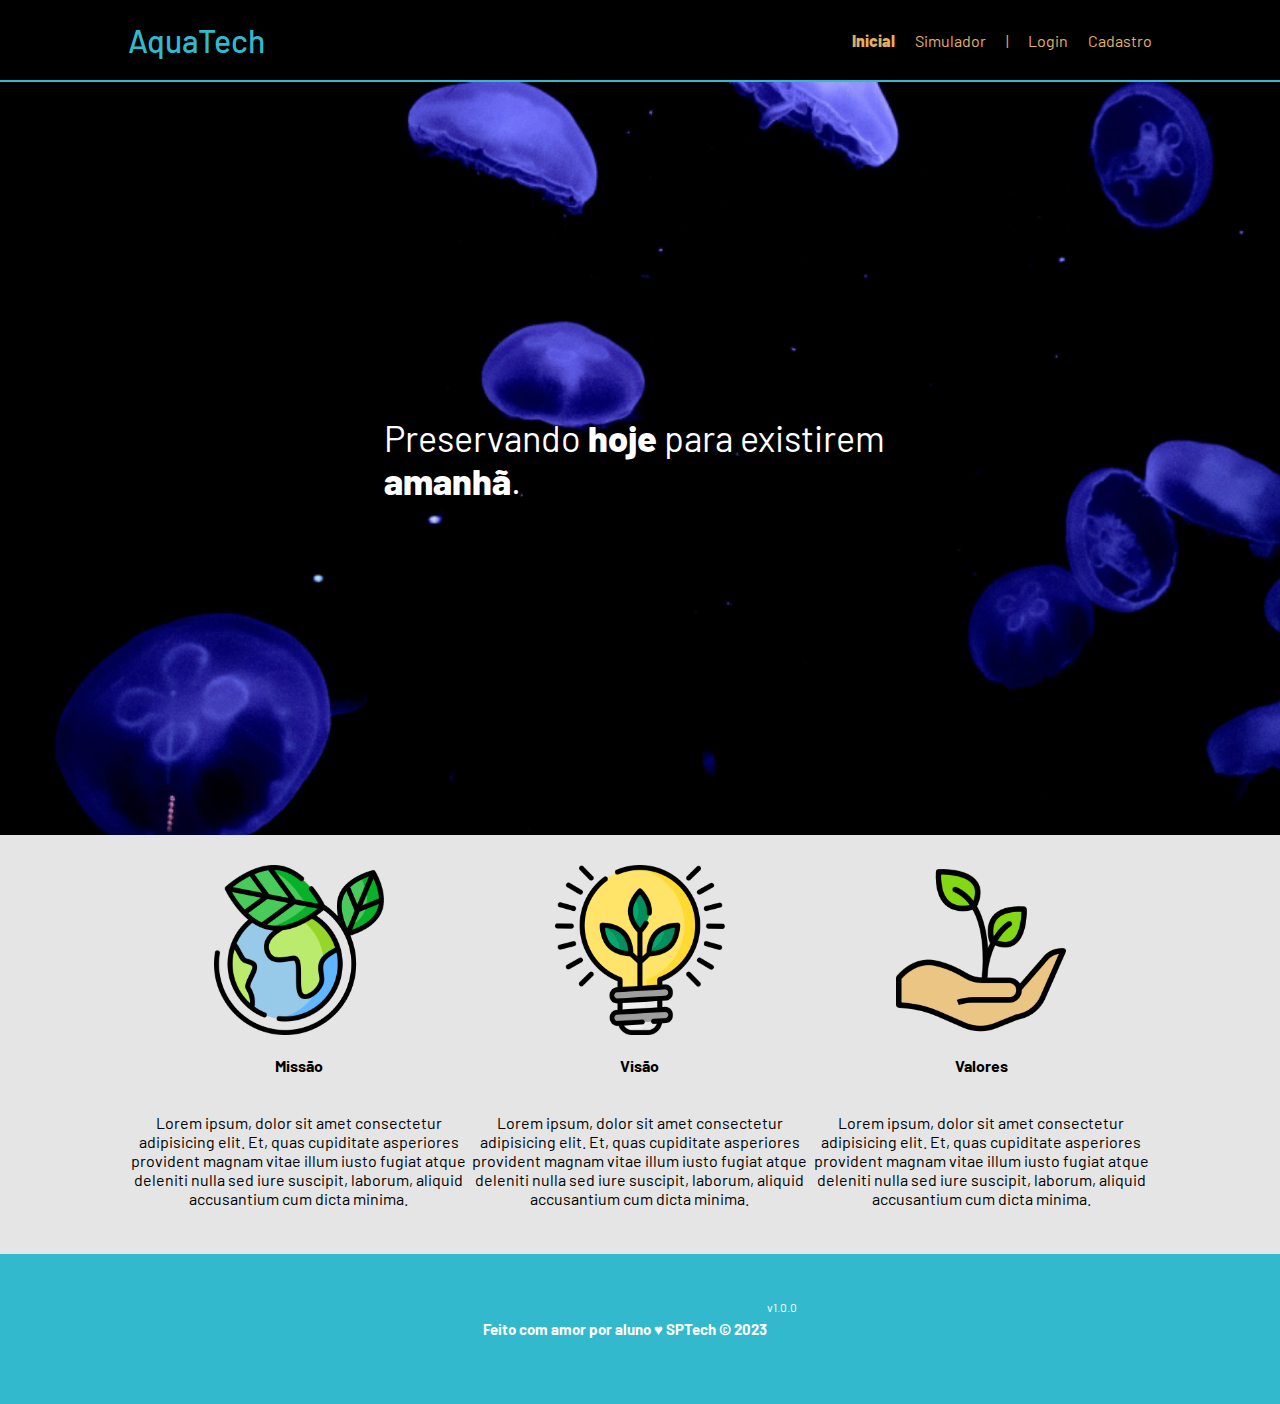
==== web-data-viz/public/index.html @ 31e75b99 "Upload do projeto" ====
<!DOCTYPE html>
<html lang="en">

<head>
    <meta charset="UTF-8">
    <meta http-equiv="X-UA-Compatible" content="IE=edge">
    <meta name="viewport" content="width=device-width, initial-scale=1.0">

    <title>AquaTech | Página Inicial</title>

    <script src="./js/sessao.js"></script>

    <link rel="stylesheet" href="./css/estilo.css">
    <link rel="icon" href="./assets/icon/favicon2.ico">
    <link rel="preconnect" href="https://fonts.gstatic.com">
</head>

<body>
    <div class="header">
      <div class="container">
        <h1 class="titulo">AquaTech</h1>
        <ul class="navbar">
          <li class="agora">
            <a href="#">Inicial</a>
          </li>
          <li>
            <a href="simulador.html">Simulador</a>
          </li>
          <li>|</li>
          <li>
            <a href="login.html">Login</a>
          </li>
          <li>
            <a href="cadastro.html">Cadastro</a>
          </li>
        </ul>
      </div>
    </div>
  
    <div class="banner">
      <div class="container">
        <p>Preservando <span>hoje</span> para existirem <span>amanhã</span>.</p>
      </div>
    </div>
  
    <div class="social">
      <div class="container">
        <div class="boxes">
          <div class="box">
            <img src="assets/imgs/planet-earth_color.png">
            <h4>Missão</h4>
            <p>Lorem ipsum, dolor sit amet consectetur adipisicing elit. Et, quas cupiditate asperiores provident magnam
              vitae illum iusto fugiat atque deleniti nulla sed iure suscipit, laborum, aliquid accusantium cum dicta
              minima.</p>
          </div>
          <div class="box">
            <img src="assets/imgs/lightbulb_color.png">
            <h4>Visão</h4>
            <p>Lorem ipsum, dolor sit amet consectetur adipisicing elit. Et, quas cupiditate asperiores provident magnam
              vitae illum iusto fugiat atque deleniti nulla sed iure suscipit, laborum, aliquid accusantium cum dicta
              minima.</p>
          </div>
          <div class="box">
            <img src="assets/imgs/growth_color.png">
            <h4>Valores</h4>
            <p>Lorem ipsum, dolor sit amet consectetur adipisicing elit. Et, quas cupiditate asperiores provident magnam
              vitae illum iusto fugiat atque deleniti nulla sed iure suscipit, laborum, aliquid accusantium cum dicta
              minima.</p>
          </div>
        </div>
      </div>
    </div>
  
    <div class="footer">
      <div class="container">
        <h4>Feito com amor por aluno &hearts; SPTech &copy; 2023</h4>
        <span class="version">v1.0.0</span>
      </div>
    </div>
  </body>

</html>
---- web-data-viz/public/css/estilo.css ----
@import url('https://fonts.googleapis.com/css2?family=Barlow:ital,wght@0,100;0,200;0,300;0,400;0,500;0,600;0,700;0,800;0,900;1,100;1,200;1,300;1,400;1,500;1,600;1,700;1,800;1,900&display=swap');

body {
  margin: 0;
  padding: 0;
  font-family: 'Barlow', 'Segoe UI', 'Segoe UI', Tahoma, Geneva, Verdana, sans-serif;
  background-color: black;
}

:root {
  --tamanho-header: 80px;
  --tamanho-banner: calc(100vh - var(--tamanho-header) - var(--tamanho-footer) - 2px);
  --tamanho-simulador: calc(100vh - var(--tamanho-header) - var(--tamanho-footer) - 2px);
  --tamanho-login: calc(100vh - var(--tamanho-header) - var(--tamanho-footer) - 2px);
  --tamanho-footer: 65px;
}

.container {
  display: flex;
  width: 80%;
  margin: auto;
}

.header {
  height: var(--tamanho-header);
  border-bottom: 2px solid #32b9cd;
}

.header .container {
  justify-content: space-between;
  align-items: center;
  height: 100%;
}

.header a {
  text-decoration: none;
  color: #e3b062;
}

.agora {
  font-weight: 800;
}

.navbar {
  width: 300px;
  display: flex;
  align-items: center;
  justify-content: space-between;
  list-style: none;
  color: #e3b062;
}

.titulo {
  color: #32b9cd;
  width: fit-content;
  font-weight: 500;
}

.header h1 {
  margin: 0;
}

/* BANNER */

.banner {
  height: var(--tamanho-banner);
  color: white;
  background-image: url('../assets/imgs/bg-jelly-fish-para-home.png');
  background-size: cover;
}

.banner .container {
  justify-content: center;
  align-items: center;
  height: 100%;
}

.banner .container p {
  width: 50%;
  margin: 0;
  padding: 0;
  font-size: 36px;
}

.banner .container span {
  font-weight: 800;
}

/* MISSÃO VISÃO VALORES */

.social {
  background-color: #e5e5e5;
  display: flex;
}

.social .container {
  justify-content: center;
}

.box img {
  width: 170px;
}

.social .container .boxes {
  display: flex;
  justify-content: space-between;
  width: 100%;
  padding: 30px 0;
}

.social p {
  text-align: center;
}

.box {
  display: flex;
  flex-direction: column;
  align-items: center;
}

/* FOOTER */

.footer {
  background-color: #32b9cd;
  height: 150px;
  color: #fff;
  display: flex;
  font-size: 15px;
}

.footer .container {
  justify-content: center;
  text-align: center;
}

.footer .container .version {
  font-size: 12px;
}

/* LOGIN */

.login {
  height: var(--tamanho-login);
  background-image: url('../assets/imgs/bg-jelly-fish-para-home.png');
  background-size: cover;
}

.login .container {
  justify-content: center;
  align-items: center;
  height: 100%;
}

.card {
  width: 50%;
  background-color: #e5e5e5;
  border-radius: 10px;
  display: flex;
  align-items: center;
  justify-content: space-evenly;
  color: palevioletred;
  flex-direction: column;
  height: fit-content;
  padding: 20px 0;
}

.card h2 {
  margin: 0;
  font-size: 30px;
}

.formulario {
  display: flex;
  height: 90%;
  width: 80%;
  justify-content: space-around;
  flex-direction: column;
}

.formulario span {
  font-size: 15px;
  font-weight: 800;
}

.formulario input {
  border: 2px solid #32b9cd;
  text-align: center;
  border-radius: 10px;
  margin: 0;
}

.formulario select {
  border: 2px solid #32b9cd;
  background-color: white;
  color: gray;
  height: 36px;
  text-align: center;
  border-radius: 10px;
  margin: 0;
}

.campo {
  display: flex;
  flex-direction: column;
  justify-content: start;
  padding: 5px 0;
}

.botao {
  cursor: pointer;
  font-family: "Barlow", sans-serif;
  border: 0;
  border-radius: 5px;
  font-weight: 600;
  font-size: 18px;
  color: #fff;
  background-color: #e6005a;
  width: 120px;
  height: 30px;
  align-self: center;
  margin-top: 20px;
}

.loading-div {
  width: 50px;
  display: none;
}

.loading-div img {
  height: 50px;
  width: 50px;
}

#div_erros_login {
  display: none
}

/* FORMULARIO */

.alerta_erro{
  display: flex;
  justify-content: flex-end;
}

.card_erro {
  display: none;
  background-color: #fff;
  color: black;
  width: 230px;
  position: fixed;
  border-radius: 4px;
  border: #e6005a 3px solid;
  padding: 10px;
  margin-right: 10%;
}

.card_erro #mensagem_erro{
  font-weight: 500;
  font-size: 20px;
}

.formulario .tipo_campo {
  font-size: 20px;
  font-weight: 600 !important;
}

.formulario {
  display: flex;
  flex-direction: column;
}

input {
  margin-bottom: 10px;
  border: 2px solid #32b9cd;
  padding: 10px;
  text-align: center;
  border-radius: 10px;
}

.btn {
  font-family: "Barlow", sans-serif;
  border: 0;
  border-radius: 5px;
  font-weight: 600;
  font-size: 18px;
  padding: 10px 15px;
  color: white;
  background-color: #e6005a;
  width: 120px;
  align-self: center;
  margin-top: 5px;
}

.loading-div {
  width: 50px;
  margin: auto;
  display: none;
}

.loading-div img {
  height: 50px;
  width: 50px;
}

/* SIMULADOR */

.simulador {
  color: white;
}

.simulador .container {
  flex-direction: column;
  overflow: scroll; 
  height: var(--tamanho-simulador);
}

/* ALERTA */

#alerta {
  position: absolute;
  right: 0;
  bottom: 0;
}

.mensagem-alarme {
  background-color: white;
  border-radius: 5px;
  width: 300px;
  height: 80px;
  margin: 10px;
  padding: 10px 0;
  display: flex;
  justify-content: space-evenly;
  align-items: center;
}

.mensagem-alarme h3 {
  font-size: 14px;
  margin: 0;
}

.mensagem-alarme .informacao {
  width: 66%;
}

.alarme-sino {
  width: 48px;
  height: 48px;
  animation-name: bell;
  animation-duration: 4s;
  background-image: url('https://cdn-icons-png.flaticon.com/512/1157/1157000.png');
  background-size: cover;
  animation-iteration-count: infinite;
}

@keyframes bell {
  0%   {transform: rotate(25deg)}
  25%  {transform: rotate(-25deg)}
  50%  {transform: rotate(25deg)}
  75%  {transform: rotate(-25deg)}
  100% {transform: rotate(25deg)}
}
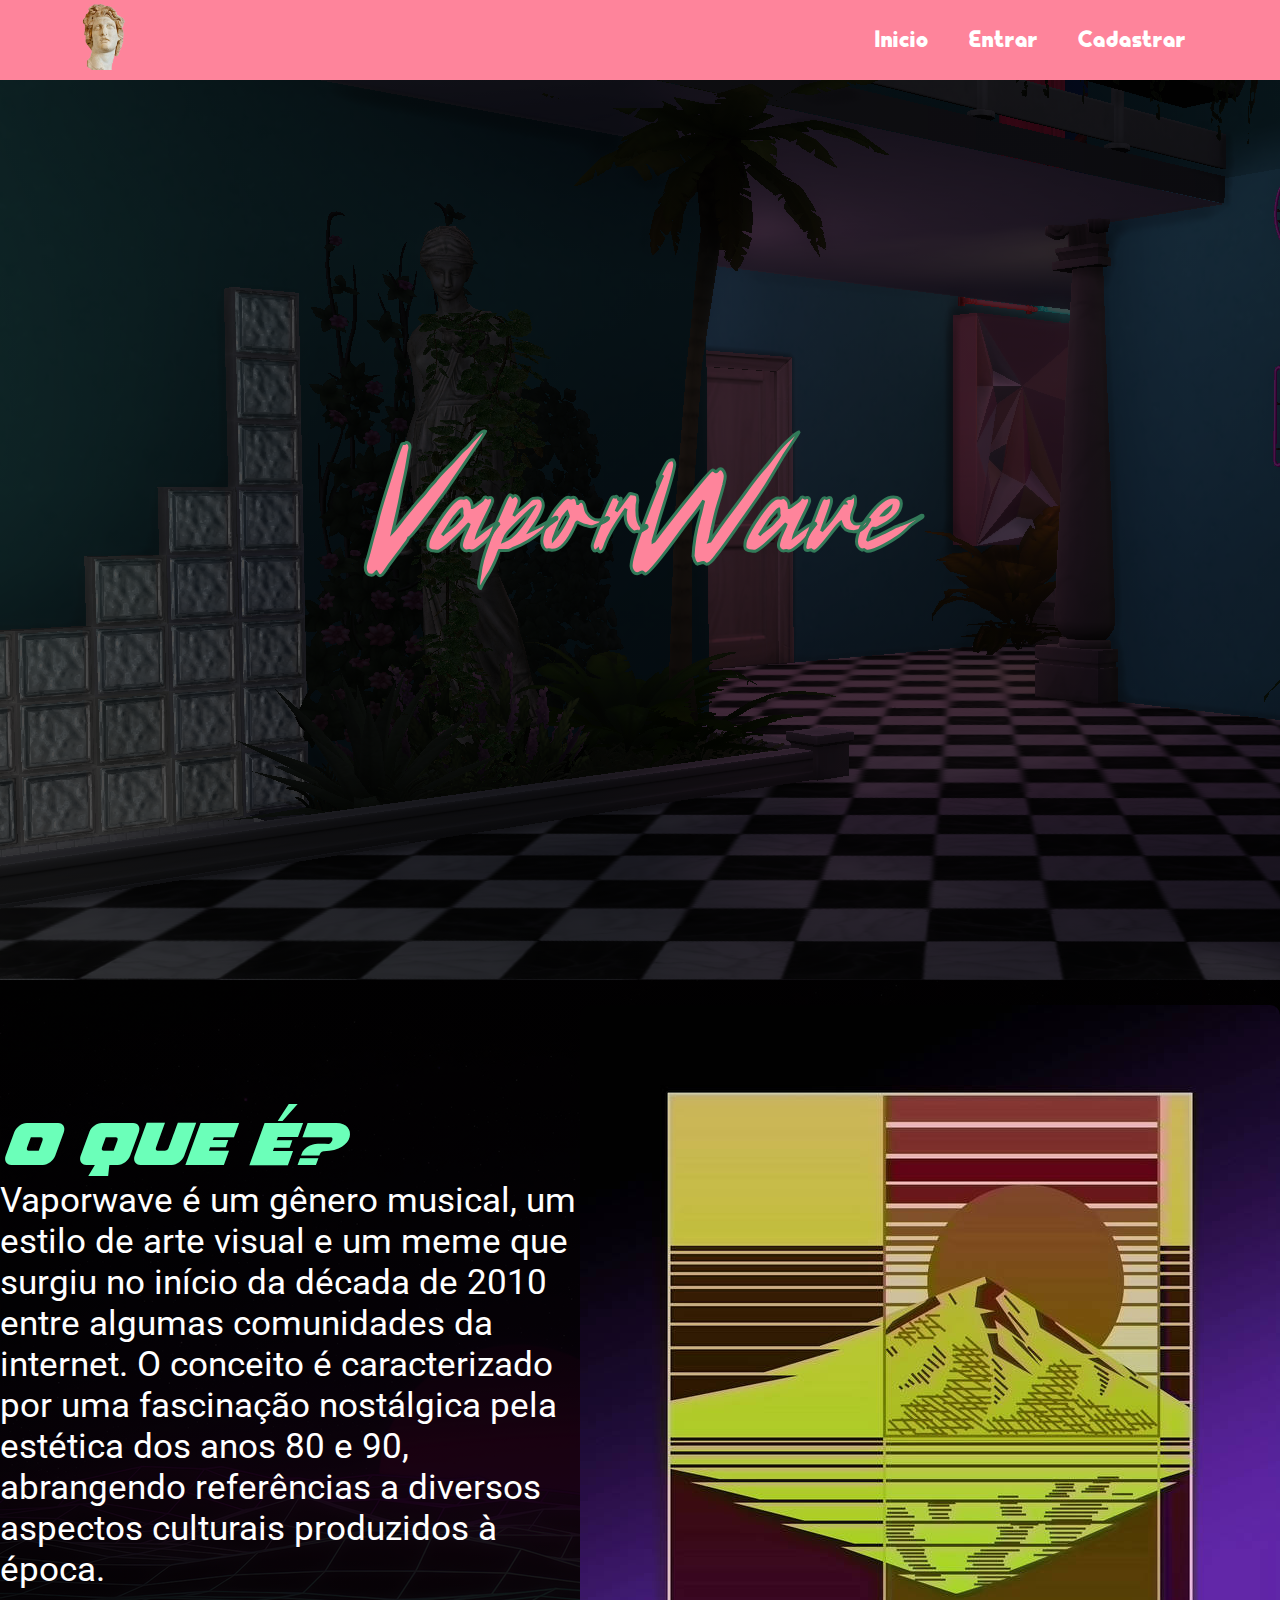
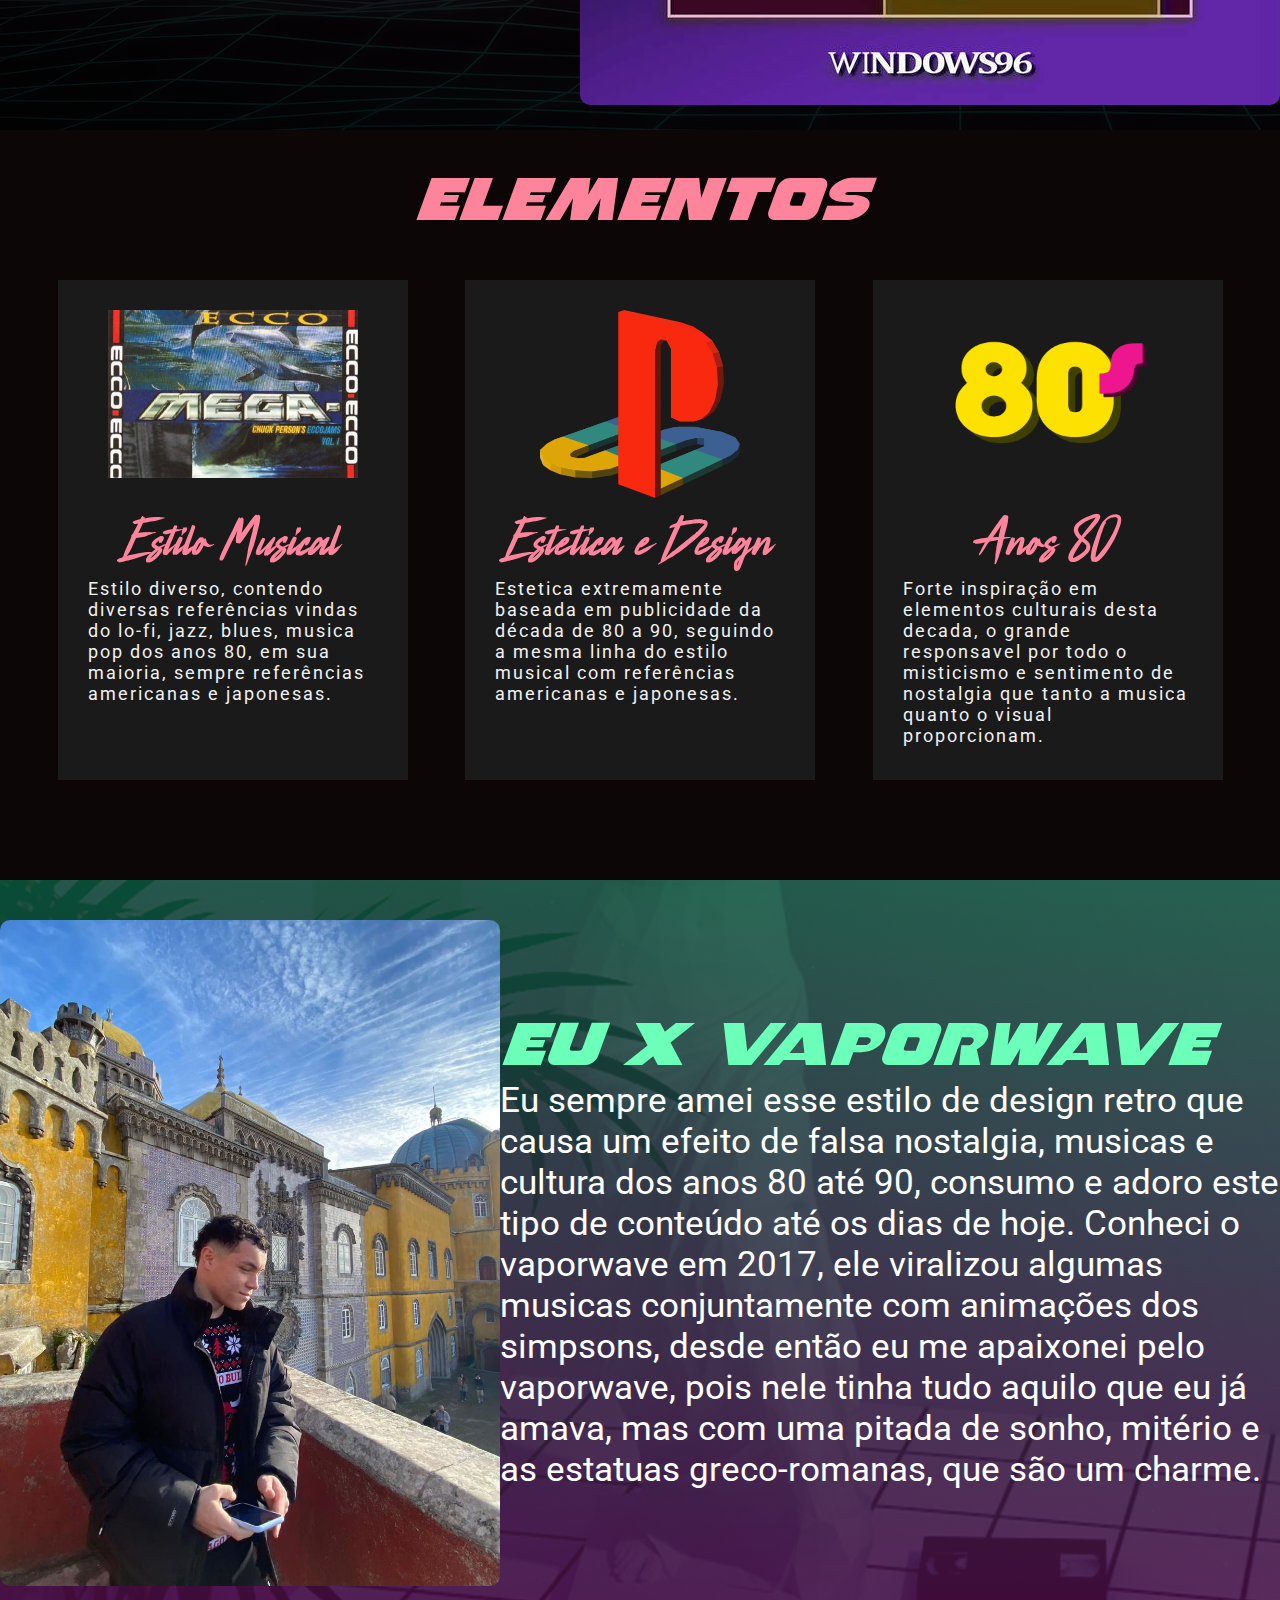
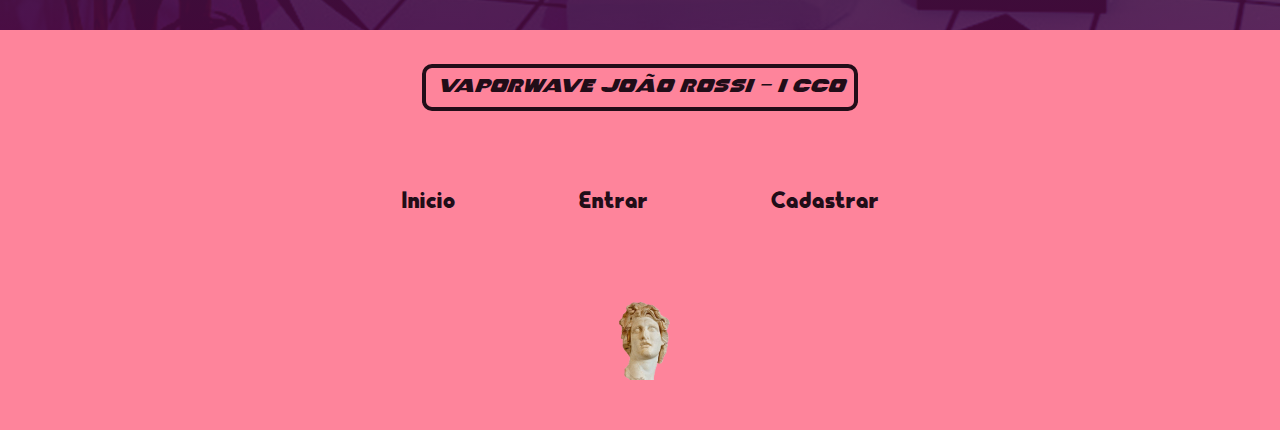
==== commit 92605d5d: "Commit Final, Dashboard Funcional, Subgeneros e toda a finalização visual do site institucional" ====
--- a/web-data-viz/public/index.html
+++ b/web-data-viz/public/index.html
@@ -1,82 +1,101 @@
 <!DOCTYPE html>
-<html lang="en">
+<html lang="pt-br">
 
 <head>
     <meta charset="UTF-8">
     <meta http-equiv="X-UA-Compatible" content="IE=edge">
     <meta name="viewport" content="width=device-width, initial-scale=1.0">
-
-    <title>AquaTech | Página Inicial</title>
-
-    <script src="./js/sessao.js"></script>
-
-    <link rel="stylesheet" href="./css/estilo.css">
-    <link rel="icon" href="./assets/icon/favicon2.ico">
-    <link rel="preconnect" href="https://fonts.gstatic.com">
+    <link rel="stylesheet" href="https://cdnjs.cloudflare.com/ajax/libs/font-awesome/4.7.0/css/font-awesome.min.css">
+    <link rel="stylesheet" href="style.css">
+    <link rel="icon" href="logo.png" type="image/x-icon">
+    <title>VaporWave</title>
 </head>
 
 <body>
-    <div class="header">
-      <div class="container">
-        <h1 class="titulo">AquaTech</h1>
-        <ul class="navbar">
-          <li class="agora">
-            <a href="#">Inicial</a>
-          </li>
-          <li>
-            <a href="simulador.html">Simulador</a>
-          </li>
-          <li>|</li>
-          <li>
-            <a href="login.html">Login</a>
-          </li>
-          <li>
-            <a href="cadastro.html">Cadastro</a>
-          </li>
-        </ul>
-      </div>
+    <!-- nav -->
+    <div class="navbar">
+        <div class="loguinho">
+            <a href="index.html" style="list-style: none; text-decoration: none;"><img src="logo.png" alt="logo"></a>
+        </div>
+
+        <div class="menu-btn">
+            <i class="fa fa-bars fa-2x" onclick="menuShow()" ></i>
+        </div>
+
+        <div class="opcoes" id="nargas">
+            <div class="">
+                <ul>
+                    <li> <a href="index.html">Inicio</a> </li>
+                    <li> <a href="login.html">Entrar</a> </li>
+                    <li> <a href="cadastro.html">Cadastrar</a> </li>
+                </ul>
+            </div>
+        </div>
+
     </div>
-  
-    <div class="banner">
-      <div class="container">
-        <p>Preservando <span>hoje</span> para existirem <span>amanhã</span>.</p>
-      </div>
+    <div class="container inicio">
+        <h1>VaporWave</h1>
     </div>
-  
-    <div class="social">
-      <div class="container">
-        <div class="boxes">
-          <div class="box">
-            <img src="assets/imgs/planet-earth_color.png">
-            <h4>Missão</h4>
-            <p>Lorem ipsum, dolor sit amet consectetur adipisicing elit. Et, quas cupiditate asperiores provident magnam
-              vitae illum iusto fugiat atque deleniti nulla sed iure suscipit, laborum, aliquid accusantium cum dicta
-              minima.</p>
-          </div>
-          <div class="box">
-            <img src="assets/imgs/lightbulb_color.png">
-            <h4>Visão</h4>
-            <p>Lorem ipsum, dolor sit amet consectetur adipisicing elit. Et, quas cupiditate asperiores provident magnam
-              vitae illum iusto fugiat atque deleniti nulla sed iure suscipit, laborum, aliquid accusantium cum dicta
-              minima.</p>
-          </div>
-          <div class="box">
-            <img src="assets/imgs/growth_color.png">
-            <h4>Valores</h4>
-            <p>Lorem ipsum, dolor sit amet consectetur adipisicing elit. Et, quas cupiditate asperiores provident magnam
-              vitae illum iusto fugiat atque deleniti nulla sed iure suscipit, laborum, aliquid accusantium cum dicta
-              minima.</p>
-          </div>
+    <div class="container historia">
+        <div class="contador">
+            <h1>O que é?</h1>
+            <p>Vaporwave é um gênero musical, um estilo de arte visual e um meme que surgiu no início da década de 2010 entre algumas comunidades da internet.
+            O conceito é caracterizado por uma fascinação nostálgica pela estética dos anos 80 e 90, abrangendo referências a diversos aspectos culturais produzidos à época.</p>
         </div>
-      </div>
+        <div class="imagem">
+            <img src="imagens/win.jfif" alt="">
+        </div>
     </div>
-  
-    <div class="footer">
-      <div class="container">
-        <h4>Feito com amor por aluno &hearts; SPTech &copy; 2023</h4>
-        <span class="version">v1.0.0</span>
-      </div>
+    <div class="container carde">
+        <div class="cardTitulo"><H1>Elementos</H1></div>
+        <div class="cardes">
+            <div class="card">
+                <div class="card2">
+                    <img src="imagens/img2.jpg" alt="imagem" style="width: 250px; height: 168px; margin-bottom: 40px;">
+                    <h3>Estilo Musical</h3>
+                    <p>Estilo diverso, contendo diversas referências vindas do lo-fi, jazz, blues, musica pop dos anos 80, em sua maioria, sempre referências americanas e japonesas.</p>
+                </div>
+            </div>
+
+            <div class="card">
+                <div class="card2">
+                    <img src="imagens/img4.png" alt="imagem" style="width: 200px; height: 188px; margin-bottom: 20px;">
+                    <h3>Estetica e Design</h3>
+                    <p>Estetica extremamente baseada em publicidade da década de 80 a 90, seguindo a mesma linha do estilo musical com referências americanas e japonesas.</p>
+                </div>
+            </div>
+
+            <div class="card">
+                <div class="card2">
+                    <img src="imagens/img3.png" alt="imagem" style="width: 200px; height: 168px; margin-bottom: 40px;">
+                    <h3>Anos 80</h3>
+                    <p>Forte inspiração em elementos culturais desta decada, o grande responsavel por todo o misticismo e sentimento de nostalgia que tanto a musica quanto o visual proporcionam. </p>
+                </div>
+            </div>
+        </div>
     </div>
-  </body>
+    <div class="container zampieri">
+        <div class="zampImg">
+            <img src="imagens/78312910-28c1-475c-af2b-09f5ea54f08f.jfif" alt="João Rossi">
+        </div>
+        <div class="contador">
+            <h1>Eu X VaporWave</h1>
+            <p>Eu sempre amei esse estilo de design retro que causa um efeito de falsa nostalgia, musicas e cultura dos anos 80 até 90, consumo e adoro este tipo de conteúdo até os dias de hoje. Conheci o vaporwave em 2017, ele viralizou algumas musicas conjuntamente com animações dos simpsons, desde então eu me apaixonei pelo vaporwave, pois nele tinha tudo aquilo que eu já amava, mas com uma pitada de sonho, mitério e as estatuas greco-romanas, que são um charme.</p>            
+        </div>
+    </div>
+    <div class="container footer">
+        <h3>VaporWave João Rossi - 1 CCO</h3>
 
-</html>+        <div class="navegar">
+            <a href="index.html" style="text-decoration: none;">Inicio</a>
+            <a href="login.html" style="text-decoration: none;">Entrar</a>
+            <a href="cadastro.html" style="text-decoration: none;">Cadastrar</a>
+        </div>
+        <a href="index.html" style="list-style: none; text-decoration: none;"><img src="logo.png" alt="logo"></a>
+    </div>
+    
+</body>
+
+</html>
+
+<script src="main.js"></script>--- a/web-data-viz/public/style.css
+++ b/web-data-viz/public/style.css
@@ -0,0 +1,1150 @@
+/* fontes */
+@import url('https://fonts.googleapis.com/css2?family=Poppins:ital,wght@0,300;0,400;0,500;1,200;1,300;1,400&display=swap');
+@import url('https://fonts.googleapis.com/css2?family=Roboto:ital,wght@0,100;0,300;0,400;0,500;0,700;0,900;1,100;1,300;1,400;1,500;1,700;1,900&display=swap');
+
+@font-face {
+    font-family: 'Nowduke-Regular.ttf';
+    font-style: normal;
+    font-weight: bold;
+    src: local('fonte/Nowduke-Regular.ttf'), url('fonte/Nowduke-Regular.woff') format('woff');
+}
+@font-face {
+    font-family: 'torchzilla-regular.ttf';
+    font-style: normal;
+    font-weight: bold;
+    src: local('fonte/torchzilla-regular.ttf'), url('fonte/torchzilla-regular.woff') format('woff');
+}
+@font-face {
+    font-family: 'Discopia Regular.ttf';
+    font-style: normal;
+    font-weight: bold;
+    src: local('fonte/Discopia Regular.ttf'), url('fonte/Discopia Regular.woff') format('woff');
+}
+@font-face {
+    font-family: 'Sportify Gradation Slant.ttf';
+    font-style: normal;
+    font-weight: bold;
+    src: local('fonte/Sportify Gradation Slant.ttf'), url('fonte/Sportify Gradation Slant.woff') format('woff');
+}
+@font-face {
+    font-family: 'Sportify Gradation.ttf';
+    font-style: normal;
+    font-weight: bold;
+    src: local('fonte/Sportify Gradationttf'), url('fonte/Sportify Gradation.woff') format('woff');
+}
+@font-face {
+    font-family: 'Sportify Line Slant.ttf';
+    font-style: normal;
+    font-weight: bold;
+    src: local('fonte/Sportify Line Slant.ttf'), url('fonte/Sportify Line Slant.woff') format('woff');
+}
+@font-face {
+    font-family: 'Sportify Line.ttf';
+    font-style: normal;
+    font-weight: bold;
+    src: local('fonte/Sportify Line.ttf'), url('fonte/Sportify Line.woff') format('woff');
+}
+@font-face {
+    font-family: 'Sportify Slant.ttf';
+    font-style: normal;
+    font-weight: bold;
+    src: local('fonte/Sportify Slant.ttf'), url('fonte/Sportify Slant.woff') format('woff');
+}
+
+*{
+    margin: 0;
+    padding: 0;
+    box-sizing: border-box;
+    font-family: 'Roboto';
+}
+/* 
+Cores - VaporWave
+#fe849b
+#010204
+#aa6675
+#210d18
+#8b8bbd
+
+
+Cores - CyberPunk
+#d6d026
+#5d9a56
+#085554
+#10170f
+#d7e036
+
+*/
+
+/* BackGround */
+.backgrau {
+    width: 100%;
+    height: 100vh;
+    background: 
+    linear-gradient(rgba(1, 1, 56, 0.897), rgba(1, 1, 56, 0.562)),
+    url('wp.jpg');
+    background-size: cover;
+    display: flex;
+}
+
+
+/* botão modo noturno */
+  
+.navbar{
+    width: 100%;
+    height: 80px;
+    background: #fe849b;
+    display: flex;
+    justify-content: space-between;
+    align-items: center;
+    flex-wrap: wrap;
+}
+
+.navbar .menu-btn {
+    color: #fff;
+    cursor: pointer;
+    display: none;
+}
+
+.opcoes ul{
+    display: flex;
+    flex-wrap: wrap;
+    list-style: none;
+}
+
+.loguinho{
+    width: 200px;
+    height: 100%;
+    display: flex;
+    justify-content: center;
+    align-items: center;
+}
+.loguinho img{
+    width: 50px;
+}
+.opcoes{
+    width: 500px;
+    height: 100%;
+    display: flex;
+    justify-content: space-evenly;
+    align-items: center;
+}
+
+.opcoes .liCyber:hover {
+    background: none;
+    cursor: pointer;
+    transform:scale(1.1);
+    transition: 0.5s ease;
+}
+.opcoes .liCyber button {
+    cursor: pointer;
+}
+.opcoes li, a{
+    list-style: none;
+    text-decoration: none;
+    color: #fff;
+    font-size: 22px;
+    padding: 10px;
+    border-radius: 10px;
+    letter-spacing: 1px;
+    font-family: 'Nowduke-Regular.ttf';
+}
+.opcoes li button {
+    background: none;
+    border: none;
+    height: 20px;
+}
+.opcoes li button img{
+    width: 60px;
+}
+.opcoes li:hover {
+    background-color: #8b8bbd;    
+    transition: 0.5s ease;
+}
+
+.modo {
+    width: 200px;
+    height: 100%;
+    display: flex;
+    justify-content: center;
+    align-items: center;
+}
+
+.container {
+    width: 100%;
+    background-size: cover; 
+}
+.inicio {
+    background: 
+    linear-gradient(rgba(0,0,0,0.7), rgba(0,0,0,0.7)),
+    url('bg.png');
+    z-index: -100;
+    display: flex;
+    flex-direction: column;
+    justify-content: center;
+    align-items: center;
+    height: 100vh;
+}
+.carde {
+    background: #0c0607;
+    z-index: -100;
+    display: flex;
+    flex-direction: column;
+    justify-content: center;
+    align-items: center;
+    height: 750px;
+    width: 100%;
+}
+.historia {
+    z-index: -100;
+    display: flex;
+    flex-direction: row;
+    justify-content: space-around;
+    align-items: center;
+    height: 750px;
+    width: 100%;
+    background: 
+    linear-gradient(rgba(0,0,0,0.900), rgba(0, 0, 0, 0.900)),
+    url('/imagens/img5.jpg');
+}
+.contador {
+    display: flex;
+    flex-direction: column;
+    width: 800px;
+}
+.contador h1 {
+    font-family: 'Sportify Slant.ttf';
+    font-size: 60px;
+    color: #6bffb9;
+}
+.contador p {
+    font-size: 35px;
+    color: #fff;
+}
+.imagem {
+    display: flex;
+    flex-direction: column;
+}
+.imagem img {
+    border-radius: 10px;
+}
+.zampieri {
+    z-index: -100;
+    display: flex;
+    flex-direction: row;
+    justify-content: space-around;
+    align-items: center;
+    height: 750px;
+    width: 100%;
+    background: 
+    linear-gradient(rgba(0, 85, 57, 0.801), rgba(71, 0, 62, 0.781)),
+    url('/imagens/laser.jpg');
+}
+.footer {
+    z-index: -100;
+    display: flex;
+    flex-direction: column;
+    justify-content: space-around;
+    align-items: center;
+    height: 400px;
+    width: 100%;
+    background: #fe849b;
+}
+.footer h3 {
+    color: #210d18;
+    font-family: 'Sportify Slant.ttf';
+    padding: 10px;
+    border: 4px solid #210d18;
+    border-radius: 10px;
+}
+.footer .navegar {
+    width: 600px;
+    display: flex;
+    justify-content: space-around;
+}
+.footer .navegar a{
+    color: #210d18;
+}
+.footer .navegar a:hover {
+    transform: scale(1.1);
+    transition: 0.5s ease;
+}
+.footer img {
+    width: 60px;
+
+}
+.zampImg img{
+    width: 500px;
+    border-radius: 10px;
+}
+#graficos {
+    width: 80%;
+    height: 300px;
+}
+#quizContainer {
+    display: flex;
+    justify-content: center;
+    align-items: center;
+    width: 1400px;
+    height: 80vh;
+    background: #15151d;
+    border-radius: 20px;
+    border: 5px solid #ad5867;
+}
+#inicarQuiz {
+    display: flex;
+    justify-content: center;
+    align-items: center;
+    width: 100%;
+    height: 100%;
+    flex-direction: column;
+}
+#inicarQuiz button {
+    width: fit-content;
+    border-radius: 10px;
+    font-size: 50px;
+    padding: 10px;
+    padding-left: 40px;
+    padding-right: 40px;
+    background-color: #ad5867;
+    color: #210d18;
+    border: 3px solid #51be8f;
+    cursor: pointer;
+    font-family: 'Nowduke-Regular.ttf';
+}
+#inicarQuiz button:hover {
+    transform: scale(1.1);
+    transition: 0.5s ease;
+}
+#inicarQuiz h1 {
+    color: #ad5867;
+    font-size: 150px;
+    font-family: 'torchzilla-regular.ttf';
+    -webkit-text-stroke-color: #51be8f ;
+    -webkit-text-stroke-width: 3px;
+    padding: 100px;
+    padding-bottom: 0px;
+}
+#inicarQuiz p {
+    font-family: 'Sportify Slant.ttf';
+    font-size: 20px;
+    padding-top: 20px;
+    padding-bottom: 100px;
+    color: #6bffb9;
+}
+#pergunta1 {
+    display: flex;
+    justify-content: center;
+    align-items: center;
+    flex-direction: column;
+}
+#pergunta1 button {
+    width: 250px;
+    border-radius: 10px;
+    font-size: 30px;
+    padding: 10px;
+    padding-left: 40px;
+    padding-right: 40px;
+    background-color: #ad5867;
+    color: #210d18;
+    border: 3px solid #51be8f;
+    cursor: pointer;
+    font-family: 'Nowduke-Regular.ttf';
+}
+#pergunta1 h2 {
+    color: #fe849b;
+    font-size: 60px;
+    font-family: 'Roboto';
+    padding: 100px;
+    padding-bottom: 0px;
+}
+#pergunta2 {
+    display: flex;
+    justify-content: center;
+    align-items: center;
+    flex-direction: column;
+}
+#pergunta2 button {
+    width: 250px;
+    border-radius: 10px;
+    font-size: 30px;
+    padding: 10px;
+    padding-left: 40px;
+    padding-right: 40px;
+    background-color: #ad5867;
+    color: #210d18;
+    border: 3px solid #51be8f;
+    cursor: pointer;
+    font-family: 'Nowduke-Regular.ttf';
+}
+#pergunta2 h2 {
+    color: #fe849b;
+    font-size: 60px;
+    font-family:'Roboto' ;
+    padding: 100px;
+    padding-bottom: 0px;
+}
+#pergunta3 {
+    display: flex;
+    justify-content: center;
+    align-items: center;
+    flex-direction: column;
+}
+#pergunta3 button {
+    width: 250px;
+    border-radius: 10px;
+    font-size: 30px;
+    padding: 10px;
+    padding-left: 40px;
+    padding-right: 40px;
+    background-color: #ad5867;
+    color: #210d18;
+    border: 3px solid #51be8f;
+    cursor: pointer;
+    font-family: 'Nowduke-Regular.ttf';
+}
+#pergunta3 h2 {
+    color: #fe849b;
+    font-size: 60px;
+    font-family:'Roboto' ;
+    padding: 100px;
+    padding-bottom: 0px;
+}
+#pergunta4 {
+    display: flex;
+    justify-content: center;
+    align-items: center;
+    flex-direction: column;
+}
+#pergunta4 button {
+    width: 250px;
+    border-radius: 10px;
+    font-size: 30px;
+    padding: 10px;
+    padding-left: 40px;
+    padding-right: 40px;
+    background-color: #ad5867;
+    color: #210d18;
+    border: 3px solid #51be8f;
+    cursor: pointer;
+    font-family: 'Nowduke-Regular.ttf';
+}
+#pergunta4 h2 {
+    color: #fe849b;
+    font-size: 60px;
+    font-family:'Roboto' ;
+    padding: 100px;
+    padding-bottom: 0px;
+}
+#pergunta5 {
+    display: flex;
+    justify-content: center;
+    align-items: center;
+    flex-direction: column;
+}
+#pergunta5 button {
+    width: 250px;
+    border-radius: 10px;
+    font-size: 30px;
+    padding: 10px;
+    padding-left: 40px;
+    padding-right: 40px;
+    background-color: #ad5867;
+    color: #210d18;
+    border: 3px solid #51be8f;
+    cursor: pointer;
+    font-family: 'Nowduke-Regular.ttf';
+}
+#pergunta5 h2 {
+    color: #fe849b;
+    font-size: 60px;
+    font-family:'Roboto' ;
+    padding: 100px;
+    padding-bottom: 0px;
+}
+#pergunta6 {
+    display: flex;
+    justify-content: center;
+    align-items: center;
+    flex-direction: column;
+}
+#pergunta6 button {
+    width: 250px;
+    border-radius: 10px;
+    font-size: 30px;
+    padding: 10px;
+    padding-left: 40px;
+    padding-right: 40px;
+    background-color: #ad5867;
+    color: #210d18;
+    border: 3px solid #51be8f;
+    cursor: pointer;
+    font-family: 'Nowduke-Regular.ttf';
+}
+#pergunta6 h2 {
+    color: #fe849b;
+    font-size: 60px;
+    font-family:'Roboto' ;
+    padding: 100px;
+    padding-bottom: 0px;
+}
+#pergunta7 {
+    display: flex;
+    justify-content: center;
+    align-items: center;
+    flex-direction: column;
+}
+#pergunta7 button {
+    width: 250px;
+    border-radius: 10px;
+    font-size: 30px;
+    padding: 10px;
+    padding-left: 40px;
+    padding-right: 40px;
+    background-color: #ad5867;
+    color: #210d18;
+    border: 3px solid #51be8f;
+    cursor: pointer;
+    font-family: 'Nowduke-Regular.ttf';
+}
+#pergunta7 h2 {
+    color: #fe849b;
+    font-size: 60px;
+    font-family:'Roboto' ;
+    padding: 100px;
+    padding-bottom: 0px;
+}
+#pergunta8 {
+    display: flex;
+    justify-content: center;
+    align-items: center;
+    flex-direction: column;
+}
+#pergunta8 button {
+    width: 250px;
+    border-radius: 10px;
+    font-size: 30px;
+    padding: 10px;
+    padding-left: 40px;
+    padding-right: 40px;
+    background-color: #ad5867;
+    color: #210d18;
+    border: 3px solid #51be8f;
+    cursor: pointer;
+    font-family: 'Nowduke-Regular.ttf';
+}
+#pergunta8 h2 {
+    color: #fe849b;
+    font-size: 60px;
+    font-family:'Roboto' ;
+    padding: 100px;
+    padding-bottom: 0px;
+}
+#pergunta9 {
+    display: flex;
+    justify-content: center;
+    align-items: center;
+    flex-direction: column;
+}
+#pergunta9 button {
+    width: 250px;
+    border-radius: 10px;
+    font-size: 30px;
+    padding: 10px;
+    padding-left: 40px;
+    padding-right: 40px;
+    background-color: #ad5867;
+    color: #210d18;
+    border: 3px solid #51be8f;
+    cursor: pointer;
+    font-family: 'Nowduke-Regular.ttf';
+}
+#pergunta9 h2 {
+    color: #fe849b;
+    font-size: 60px;
+    font-family:'Roboto' ;
+    padding: 100px;
+    padding-bottom: 0px;
+}
+#pergunta10 {
+    display: flex;
+    justify-content: center;
+    align-items: center;
+    flex-direction: column;
+}
+#pergunta10 button {
+    width: 250px;
+    border-radius: 10px;
+    font-size: 30px;
+    padding: 10px;
+    padding-left: 40px;
+    padding-right: 40px;
+    background-color: #ad5867;
+    color: #210d18;
+    border: 3px solid #51be8f;
+    cursor: pointer;
+    font-family: 'Nowduke-Regular.ttf';
+}
+#pergunta10 h2 {
+    color: #fe849b;
+    font-size: 60px;
+    font-family:'Roboto' ;
+    padding: 100px;
+    padding-bottom: 0px;
+}
+#div_homem button {
+    color: #ad5867;
+    font-size: 150px;
+    font-family: 'torchzilla-regular.ttf';
+    -webkit-text-stroke-color: #51be8f ;
+    -webkit-text-stroke-width: 3px;
+    padding-top: 50px;
+    background: transparent;
+    border: none;
+    cursor: pointer;
+}   
+#div_homem button:hover {
+    transform: scale(1.5);
+    transition: 0.5s ease;
+    text-shadow: 2px 2px 5px #6bffba,
+    5px 5px 70px #6bffba;
+}
+.questa {
+    display: grid;
+    grid-template-columns: repeat(2, 1fr); /* Define 2 colunas de tamanho igual */
+    grid-template-rows: repeat(2, 1fr); /* Define 2 linhas de tamanho igual */
+    gap: 20px;
+    margin-top: 120px;
+    margin-bottom: 150px;
+    max-width: 450px;
+}
+/* cards */
+
+.cardes {
+    display: flex;
+    flex-direction: row;
+    align-items: center;
+    justify-content: space-evenly;
+    width: 100%;
+}
+.card {
+    width: 350px;
+    height: 500px;
+    background-image: linear-gradient(163deg, #fe849b 0%, #6bffb9 100%);
+    border-radius: 20px;
+    transition: all .3s;
+   }
+.cardTitulo {
+    padding-bottom: 50px;
+    display: flex;
+    justify-content: center;
+    align-items: center;
+}
+.cardTitulo h1{
+    color: #fe849b;
+    position: absolute;
+    margin-bottom: 50px;
+    font-size: 60px;
+    font-family: 'Sportify Slant.ttf';
+}
+   .card2 {
+    width: 350px;
+    height: 500px;
+    background-color: #1a1a1a;
+    border-radius:;
+    transition: all .2s;
+    display: flex;
+    flex-direction: column;
+    align-items: center;
+    padding: 30px;
+   }
+   .card2 h3{
+    font-size: 50px;
+    color: #fe849b;
+    font-family: 'torchzilla-regular.ttf';
+   }
+   .card p {
+    font-size: 18px;
+    color: #f2f2f2;
+    letter-spacing: 2px;
+   }
+   
+   .card2:hover {
+    transform: scale(0.98);
+    border-radius: 20px;
+   }
+   
+   .card:hover {
+    box-shadow: 0px 0px 30px 1px #6bffba3d;
+   }
+
+.inicio h1 {
+    color: #fe849b;
+    font-size: 150px;
+    font-family: 'torchzilla-regular.ttf';
+    -webkit-text-stroke-color: #327a59 ;
+    -webkit-text-stroke-width: 3px;
+}
+.inicio h1:hover {
+    transform: scale(1.3);
+    transition: 1s ease;
+    text-shadow: 2px 2px 5px #6bffba,
+    5px 5px 70px #6bffba;
+}
+
+/* Cadastro e Login */ 
+
+.cadastro {
+    background: #404057;
+    width: 800px;
+    height: fit-content;
+    display: flex;
+    justify-content: center;
+    align-items: center;
+    padding: 30px;
+    border-radius: 10px;
+    border: 4px solid #8b8bbd;
+}
+.cadastro .conteudo h1{
+    display: flex;
+    justify-content: center;
+    font-family: 'Sportify Slant.ttf';
+    font-size: 60px;
+    color: #fff;
+    -webkit-text-stroke-color: #8b8bbd;
+    -webkit-text-stroke-width: 3px;
+}
+.cadastro .conteudo h3{
+    color: #f2f2f2;
+    -webkit-text-stroke-color: #8b8bbd;
+    -webkit-text-stroke-width: 1px;
+    font-size: 25px;
+    padding-bottom: 5px;
+    padding-top: 10px;
+}
+.cadastro .conteudo input{
+    font-size: 20px;
+    color: #333346;
+    border: 2px solid #8b8bbd;
+    border-radius: 10px;
+    height: 40px;
+    padding: 5px;
+}
+.cadastro .conteudo select {
+    color:#333346;
+    font-size: 20px;
+    border: 2px solid #8b8bbd;
+    border-radius: 10px;
+    height: 40px;
+    padding-bottom: 5px;
+    padding-top: 10px;
+}
+.cadastro .conteudo button {
+    color: #fff;
+    background: #8b8bbd;
+    border: none;
+    margin-top: 20px;
+    font-size: 25px;
+    border-radius: 10px;
+    padding: 10px;
+    cursor: pointer;
+    width: 480px;
+}
+.cadastro .conteudo button:hover {
+    background: #707099;
+    transform: scale(1.1);
+    transition: 0.5s ease;
+}
+
+.conteudo {
+    display: flex;
+    flex-direction: column;
+}
+
+/* side-bar */
+.side-bar{
+    width: 300px;
+    height: 100vh;
+    background: #fe849b;
+    border-top-right-radius: 20px;
+    border-bottom-right-radius: 20px;
+    display: flex;
+    flex-direction: column;
+    justify-content: space-between;
+    padding: 10px;
+}
+.side-bar .logo {
+    display: flex;
+    flex-direction: row;
+    justify-content: space-around;
+    align-items: center;
+}
+.side-bar .logo img {
+    width: 55px;
+    padding-right: 5px;
+}
+.side-bar .logo img:hover {
+    transform: scale(1.1);
+    transition: 0.5s ease;
+}
+.side-bar .logo h3 {
+    color: #210d18;
+    font-family: 'torchzilla-regular.ttf';
+    font-size: 45px;
+}
+.side-bar .logo h3:hover {
+    text-shadow: 2px 2px 5px #8b8bbd,
+    5px 5px 70px #8b8bbd;
+    transform: scale(1.1);
+    transition: 1s ease;
+}
+.side-bar .content {
+    display: flex;
+    flex-direction: column;
+    justify-content: space-evenly;
+    padding: 10px;
+    height: 400px;
+}
+.side-bar .content .opcao {
+    display: flex;
+    flex-direction: row;
+    cursor: pointer;
+}
+.side-bar .content .opcao span{
+    font-size: 20px;
+    padding: 10px;
+    border-radius: 10px;
+    color: #210d18;
+    font-family:'Sportify Slant.ttf';
+}
+.side-bar .content .opcao span:hover {
+    color: #210d18;
+    background: #8b8bbd;
+    transition: 0.5s ease;
+}
+.side-bar .content .opcao i {
+    font-size: 30px;
+    color: #210d18;
+}
+.side-bar .logout {
+    display: flex;
+    flex-direction: column;
+    justify-content: space-evenly;
+    padding: 30px;
+    height: fit-content;
+}
+.side-bar .logout .opcao {
+    display: flex;
+    flex-direction: row;
+    cursor: pointer;
+}
+.side-bar .logout .opcao span{
+    font-size: 20px;
+    padding: 10px;
+    border-radius: 10px;
+    color: #210d18;
+    font-family:'Sportify Slant.ttf';
+}
+.side-bar .logout .opcao span:hover {
+    color: #210d18;
+    background: #8b8bbd;
+    transition: 0.5s ease;
+}
+.side-bar .logout .opcao i {
+    font-size: 30px;
+    color: #210d18;
+}
+
+/* analytics */
+
+.analytics {
+    display: flex;
+    flex-direction: column;
+    align-items: center;
+    justify-content: space-around;
+    width: calc(100% - 300px);
+    height: 100%;
+    right: 0;
+}
+.analytics .container {
+    overflow: auto;
+}
+.analytics .container .subgenero {
+    height: 100vh;
+    border-radius: 20px;  
+    display: flex;
+    justify-content: center;
+    align-items: center;
+}
+.analytics .container .subgenero h1 {
+    color: #fe849b;
+    font-size: 150px;
+    font-family: 'torchzilla-regular.ttf';
+    -webkit-text-stroke-color: #28664a;
+    -webkit-text-stroke-width: 3px;
+}
+.analytics .container .subgenero h1:hover {
+    transform: scale(1.3);
+    transition: 1s ease;
+    text-shadow: 2px 2px 5px #6bffba,
+    5px 5px 70px #6bffba;
+}
+.manga {
+    width: 100%;
+    height: auto;
+    display: flex;
+    flex-direction: column;
+}
+.subgenero {
+    height: 100vh;
+    background: 
+    linear-gradient(rgba(1, 1, 56, 0.897), rgba(1, 1, 56, 0.562)),
+    url('wp.jpg');
+}
+.ecco-jams {
+    display: flex;
+    flex-direction: column;
+    justify-content: space-around;
+    align-items: center;
+    height: 1200px;
+    padding: 100px;
+    width: 100%;
+    background: 
+    linear-gradient(#13131a, #13131a, #3d3d53, #13131a, #13131a);
+    background-size: cover;
+}
+.ecco-jams h1 { 
+    font-size: 60px;
+    color: #6bffb9;
+    font-family: 'Sportify Slant.ttf';
+}
+.ecco-jams p {
+    font-size: 35px;
+    width: 1000px;
+    color: #fff;
+}
+.future-vision {
+    display: flex;
+    flex-direction: column;
+    justify-content: space-around;
+    align-items: center;
+    height: 1200px;
+    padding: 100px;
+    width: 100%;
+    background: 
+    linear-gradient(rgba(0, 0, 0, 0.750), rgba(0, 0, 0, 0.750)),
+    url('/imagens/future.jpg');
+    background-size: cover;
+}
+.future-vision h1 {
+    font-size: 60px;
+    color: #6bffb9;
+    font-family: 'Sportify Slant.ttf';
+}
+.future-vision p {
+    font-size: 35px;
+    width: 1000px;
+    color: #fff;
+}
+.vapor-trap {
+    display: flex;
+    flex-direction: column;
+    justify-content: space-around;
+    align-items: center;
+    height: 1200px;
+    padding: 100px;
+    width: 100%;
+    background: 
+    linear-gradient(rgba(0, 0, 0, 0.750), rgba(0, 0, 0, 0.750)),
+    url('/imagens/Rocco-vaporwave.co_.gif');
+    background-size: cover;
+}
+.vapor-trap h1 {
+    font-size: 60px;
+    color: #6bffb9;
+    font-family: 'Sportify Slant.ttf';
+}
+.vapor-trap p {
+    font-size: 35px;
+    width: 1000px;
+    color: #fff;
+}
+.faux-utopian {
+    display: flex;
+    flex-direction: column;
+    justify-content: space-around;
+    align-items: center;
+    height: 1200px;
+    padding: 100px;
+    width: 100%;
+    background: 
+    linear-gradient(rgba(0, 0, 0, 0.900), rgba(0, 0, 0, 0.900)),
+    url('/imagens/faux.jpg');
+    background-size: cover;
+}
+.faux-utopian h1 {
+    font-size: 60px;
+    color: #6bffb9;
+    font-family: 'Sportify Slant.ttf';
+}
+.faux-utopian p {
+    font-size: 35px;
+    width: 1000px;
+    color: #fff;
+}
+.analytics-top {
+    display: flex;
+    justify-content: space-around;
+    align-items: center;
+    width: 95%;
+    height: 35%;
+}
+.analytics-bottom {
+    width: 95%;
+    height: 55%;
+    display: flex;
+    justify-content: space-around;
+    align-items: center;
+}
+.analytics-bottom .card-wave{
+    width: 1000px;
+    height: 500px;
+    background: #bebebe;
+    box-shadow: 10px 15px 10px 10px #00000017;
+}
+.analytics-bottom .close{
+    width: 100%;
+    height: 15%;
+    background: linear-gradient(to right, rgb(133 3 33), rgb(206 17 167));
+    display: flex;
+    justify-content: space-between;
+}
+.analytics-bottom .contento {
+    display: flex;
+    justify-content: center;
+    align-items: center;
+}
+#myChart {
+    margin-top: 80px;
+}
+
+/* Card Retro <3 */
+
+.card-wave{
+    width: 400px;
+    height: 200px;
+    background: #bebebe;
+    box-shadow: 10px 15px 10px 10px #00000017;
+}
+.close{
+    width: 100%;
+    height: 15%;
+    background: linear-gradient(to right, rgb(53, 53, 255), rgb(149, 138, 255));
+    display: flex;
+    justify-content: space-between;
+}
+.fatal{
+    font-family: 'Times New Roman', Times, serif ;
+    width: 30%;
+    height: 100%;
+    display: flex;
+    justify-content: center;
+    color: aliceblue;
+    align-items: center;
+}
+.fatal h2{
+    font-size: 20px;
+    font-family: 'Times New Roman', Times, serif ;
+}
+.coco{
+    width: 10%;
+    height: 100%;
+    display: flex;
+    justify-content: center;
+    align-items: center;
+}
+.coco button{
+    font-family: 'Times New Roman', Times, serif ;
+    background: #bebebe;
+    cursor: pointer;
+    width: 25px;
+    height: 25px;
+}
+.contento{
+    display: flex;
+    align-items: center;
+    width: 100%;
+    height: 65%;
+    justify-content: space-evenly;
+    gap: 50px;
+}
+.contento img {
+    width: 80px;
+    margin-left: 20px;
+    margin-top: 20px;
+}
+.contento p {
+    font-family: 'Times New Roman', Times, serif;
+    width: 250px;
+    height: fit-content;
+    display: flex;
+    justify-content: center;
+}
+.ok{
+    width: 100%;
+    height: 20%;
+    display: flex;
+    justify-content: center;
+    align-items: center;
+}
+.buttu-ok{
+    font-family: 'Times New Roman', Times, serif ;
+    width: 100px;
+    background: #bebebe;
+    cursor: pointer;
+}
+
+@media (max-width: 920px) {
+    .modo {
+        display: none;
+    }
+    .cyberpunk {
+        display: none;
+    }
+    
+    .navbar .menu-btn {
+        display: block;
+        padding: 20px;
+        padding-left: 120px;
+    }
+    .navbar .opcoes ul{
+        position: fixed;
+        top: 80px;
+        left: -100%;
+        background-color: #fe849b;
+        height: 100vh;
+        width: 100%;
+        text-align: center;
+        display: block;
+        transition: all 0.3s ease;
+    }
+    .navbar .opcoes ul.open{
+        left: 0;
+    }
+    .navbar .opcoes ul li{
+        width: 100%;
+        margin: 50px 0;
+    }
+    .navbar .opcoes ul li a {
+        font-size: 23px;
+    }
+    .navbar .opcoes ul li a.active,
+    .navbar .opcoes ul li a:hover{
+        background: #8b8bbd;
+        border-radius: 10px;
+        transition: 0.5s;
+    }   
+    .navbar .opcoes ul li:hover {
+        background: none;
+        cursor: pointer;
+    }
+}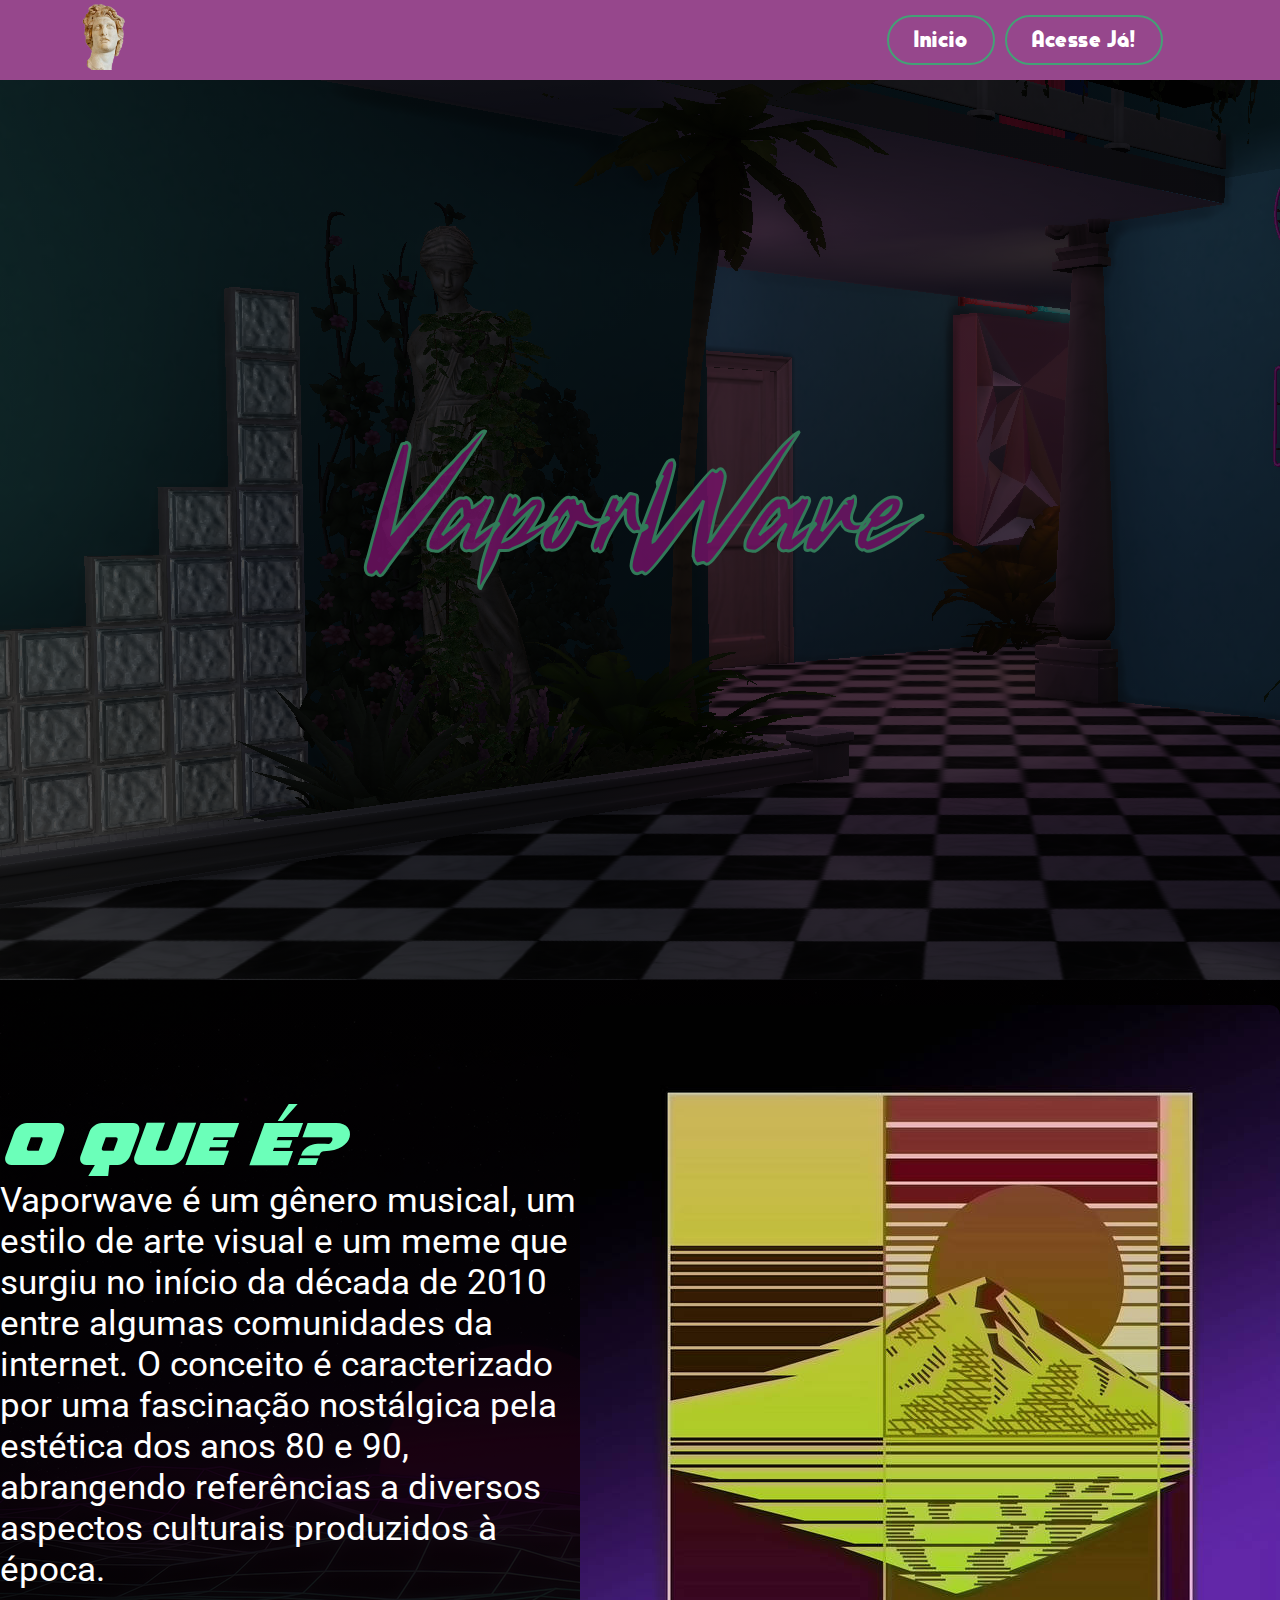
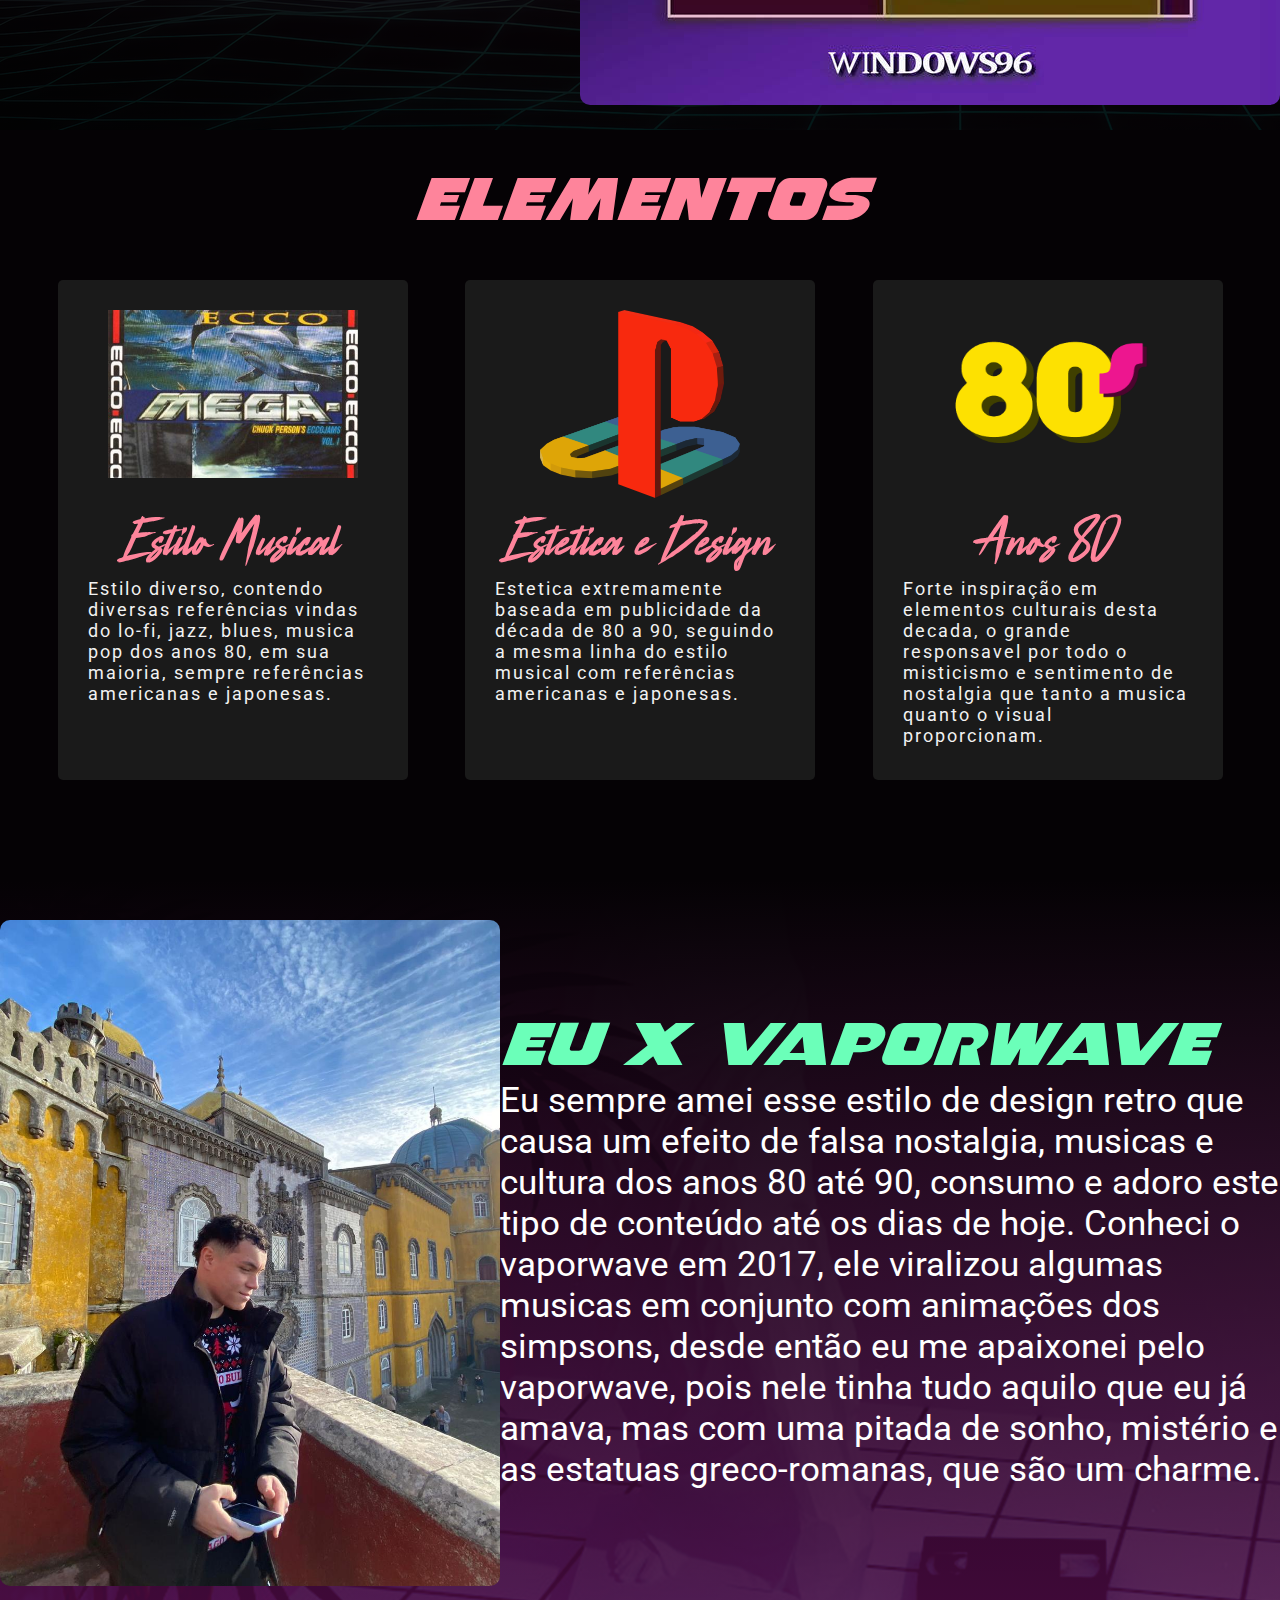
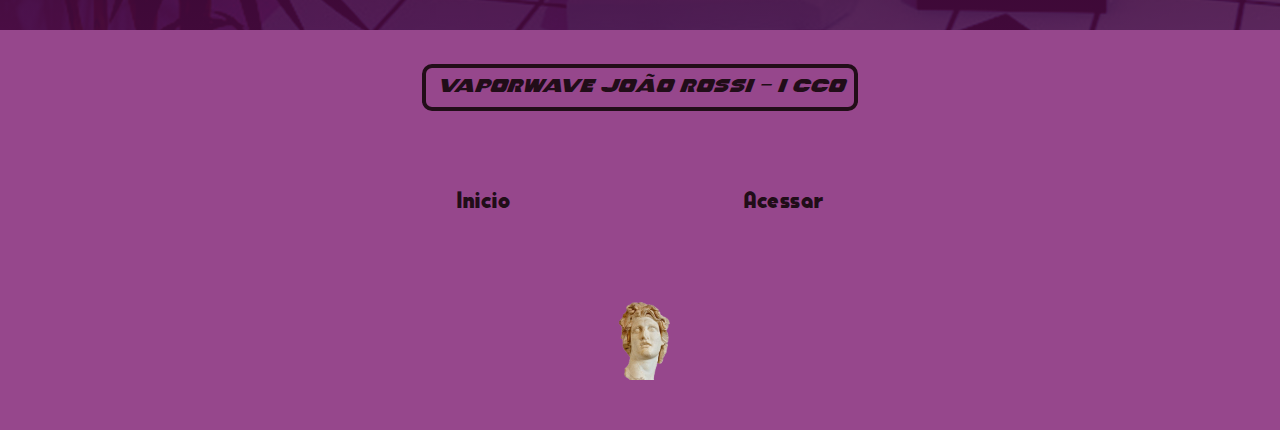
==== commit 6a32ee5b: "Landing page e formulario de cadastro com novo css" ====
--- a/web-data-viz/public/index.html
+++ b/web-data-viz/public/index.html
@@ -25,9 +25,12 @@
         <div class="opcoes" id="nargas">
             <div class="">
                 <ul>
-                    <li> <a href="index.html">Inicio</a> </li>
-                    <li> <a href="login.html">Entrar</a> </li>
-                    <li> <a href="cadastro.html">Cadastrar</a> </li>
+                    <button class="button">
+                        <a href="index.html">Inicio</a> 
+                    </button> 
+                    <button class="button">
+                        <a href="cadastro.html">Acesse Já!</a> 
+                    </button> 
                 </ul>
             </div>
         </div>
@@ -80,7 +83,7 @@
         </div>
         <div class="contador">
             <h1>Eu X VaporWave</h1>
-            <p>Eu sempre amei esse estilo de design retro que causa um efeito de falsa nostalgia, musicas e cultura dos anos 80 até 90, consumo e adoro este tipo de conteúdo até os dias de hoje. Conheci o vaporwave em 2017, ele viralizou algumas musicas conjuntamente com animações dos simpsons, desde então eu me apaixonei pelo vaporwave, pois nele tinha tudo aquilo que eu já amava, mas com uma pitada de sonho, mitério e as estatuas greco-romanas, que são um charme.</p>            
+            <p>Eu sempre amei esse estilo de design retro que causa um efeito de falsa nostalgia, musicas e cultura dos anos 80 até 90, consumo e adoro este tipo de conteúdo até os dias de hoje. Conheci o vaporwave em 2017, ele viralizou algumas musicas em conjunto com animações dos simpsons, desde então eu me apaixonei pelo vaporwave, pois nele tinha tudo aquilo que eu já amava, mas com uma pitada de sonho, mistério e as estatuas greco-romanas, que são um charme.</p>            
         </div>
     </div>
     <div class="container footer">
@@ -88,8 +91,7 @@
 
         <div class="navegar">
             <a href="index.html" style="text-decoration: none;">Inicio</a>
-            <a href="login.html" style="text-decoration: none;">Entrar</a>
-            <a href="cadastro.html" style="text-decoration: none;">Cadastrar</a>
+            <a href="cadastro.html" style="text-decoration: none;">Acessar</a>
         </div>
         <a href="index.html" style="list-style: none; text-decoration: none;"><img src="logo.png" alt="logo"></a>
     </div>
--- a/web-data-viz/public/style.css
+++ b/web-data-viz/public/style.css
@@ -73,8 +73,69 @@
 #10170f
 #d7e036
 
-*/
-
+/* Tetris */
+
+.analytics-tetris {
+    display: flex;
+    flex-direction: row;
+    align-items: center;
+    justify-content: space-around;
+    width: calc(100% - 300px);
+    height: 100%;
+    right: 0;
+}
+
+.tetris-top {
+    display: flex;
+    flex-direction: column;
+}
+
+.tetris-bottom {
+    display: flex;
+    flex-direction: column;
+}
+
+.rankingTetris {
+    display: flex;
+    flex-direction: column;
+    align-items: center;
+    justify-content: top;
+    background-color: #291418;
+    width: 550px;
+    height: 700px;
+    border-radius: 10px;
+}
+
+.tituloRank {
+    padding: 20px;
+}
+.tituloRank h1{
+    color: #8b8bbd;
+    font-size: 45px;
+}
+
+.pontosJogadores {
+    display: flex;
+    flex-direction: column;
+}
+.pontosJogadores span{
+    color: #8b8bbd;
+    padding: 5px;
+    font-size: 35px;
+}
+.pontosJogadores p {
+    color: #fff;
+    padding: 5px;
+    font-size: 35px;
+}
+
+.rankeados {
+    display: flex;
+    flex-direction: row;
+}
+.rankeados .pontos {
+    color: #fe849b;
+}
 /* BackGround */
 .backgrau {
     width: 100%;
@@ -92,7 +153,7 @@
 .navbar{
     width: 100%;
     height: 80px;
-    background: #fe849b;
+    background: rgb(120 19 107 / 78%);
     display: flex;
     justify-content: space-between;
     align-items: center;
@@ -100,7 +161,7 @@
 }
 
 .navbar .menu-btn {
-    color: #fff;
+    color: #0f0f0f;
     cursor: pointer;
     display: none;
 }
@@ -185,7 +246,7 @@
     height: 100vh;
 }
 .carde {
-    background: #0c0607;
+    background: #050205;
     z-index: -100;
     display: flex;
     flex-direction: column;
@@ -236,7 +297,7 @@
     height: 750px;
     width: 100%;
     background: 
-    linear-gradient(rgba(0, 85, 57, 0.801), rgba(71, 0, 62, 0.781)),
+    linear-gradient(#050205, rgba(71, 0, 62, 0.781)),
     url('/imagens/laser.jpg');
 }
 .footer {
@@ -247,7 +308,7 @@
     align-items: center;
     height: 400px;
     width: 100%;
-    background: #fe849b;
+    background: rgb(120 19 107 / 78%);
 }
 .footer h3 {
     color: #210d18;
@@ -275,6 +336,13 @@
 .zampImg img{
     width: 500px;
     border-radius: 10px;
+}
+.analytics-bottom .pct #graficos{
+    display: flex;
+    align-items: center;
+    justify-content: center;
+    width: 80%;
+    height: 300px;
 }
 #graficos {
     width: 80%;
@@ -650,7 +718,7 @@
     width: 350px;
     height: 500px;
     background-color: #1a1a1a;
-    border-radius:;
+    border-radius: 5px;
     transition: all .2s;
     display: flex;
     flex-direction: column;
@@ -678,13 +746,14 @@
    }
 
 .inicio h1 {
-    color: #fe849b;
+    color: rgb(120 19 107 / 78%);
     font-size: 150px;
     font-family: 'torchzilla-regular.ttf';
     -webkit-text-stroke-color: #327a59 ;
     -webkit-text-stroke-width: 3px;
 }
 .inicio h1:hover {
+    cursor: pointer;
     transform: scale(1.3);
     transition: 1s ease;
     text-shadow: 2px 2px 5px #6bffba,
@@ -1010,13 +1079,16 @@
     height: 500px;
     background: #bebebe;
     box-shadow: 10px 15px 10px 10px #00000017;
+    border-radius: 4px;
 }
 .analytics-bottom .close{
     width: 100%;
     height: 15%;
-    background: linear-gradient(to right, rgb(133 3 33), rgb(206 17 167));
+    background: linear-gradient(to right, rgba(55, 55, 255, 0.842), rgb(149, 138, 255));
     display: flex;
     justify-content: space-between;
+    border-radius: 4px;
+
 }
 .analytics-bottom .contento {
     display: flex;
@@ -1026,14 +1098,26 @@
 #myChart {
     margin-top: 80px;
 }
+/* 16/07 alteração no css do card e alterações no css do canvas dos gráficos*/
 
 /* Card Retro <3 */
-
+.analytics-bottom .pct{
+    width: 500px;
+    height: 500px;
+    background: #bebebe;
+    box-shadow: 10px 15px 10px 10px #00000017;
+    border-radius: 4px;
+}
+.analytics-bottom .pct .fatal{ 
+    padding-left: 50px;
+}
 .card-wave{
     width: 400px;
     height: 200px;
     background: #bebebe;
     box-shadow: 10px 15px 10px 10px #00000017;
+    border-radius: 4px;
+
 }
 .close{
     width: 100%;
@@ -1041,6 +1125,8 @@
     background: linear-gradient(to right, rgb(53, 53, 255), rgb(149, 138, 255));
     display: flex;
     justify-content: space-between;
+    border-radius: 4px;
+
 }
 .fatal{
     font-family: 'Times New Roman', Times, serif ;
@@ -1102,6 +1188,238 @@
     background: #bebebe;
     cursor: pointer;
 }
+
+/* css dos novos botões implementados  25/07/2024 */
+.button {
+    cursor: pointer;
+    position: relative;
+    padding: 10px 15px;
+    font-size: 18px;
+    color: #44a176;
+    border: 2px solid #44a176;
+    border-radius: 34px;
+    background-color: transparent;
+    font-weight: 600;
+    transition: all 0.3s cubic-bezier(0.23, 1, 0.320, 1);
+    overflow: hidden;
+    margin-right: 10px;
+  }
+  
+  .button::before {
+    content: '';
+    position: absolute;
+    inset: 0;
+    margin: auto;
+    width: 50px;
+    height: 50px;
+    border-radius: inherit;
+    scale: 0;
+    z-index: -1;
+    background-color: #44a176;
+    transition: all 0.6s cubic-bezier(0.23, 1, 0.320, 1);
+  }
+  
+  .button:hover::before {
+    scale: 3;
+  }
+  
+  .button:hover {
+    color: #212121;
+    scale: 1.1;
+    box-shadow: 0 0px 20px #327a59;
+  }
+  
+  .button:active {
+    scale: 1;
+  }
+
+  /* css do formulario de cadastro novo 25/07/2024 */
+  /* switch card */
+  .switch {
+    transform: translateY(-200px);
+    position: relative;
+    display: flex;
+    flex-direction: column;
+    justify-content: center;
+    align-items: center;
+    gap: 30px;
+    width: 50px;
+    height: 20px;
+  }
+  
+  .card-side::before {
+    position: absolute;
+    content: 'Log in';
+    left: -70px;
+    top: 0;
+    width: 100px;
+    text-decoration: underline;
+    color: #fff;
+    font-weight: 600;
+  }
+  
+  .card-side::after {
+    position: absolute;
+    content: 'Cadastro';
+    left: 70px;
+    top: 0;
+    width: 100px;
+    text-decoration: none;
+    color: #fff;
+    font-weight: 600;
+  }
+  
+  .toggle {
+    opacity: 0;
+    width: 0;
+    height: 0;
+  }
+  
+  .slider {
+    box-sizing: border-box;
+    border-radius: 5px;
+    border: 2px solid #44a176;
+    box-shadow: 4px 4px #317454;
+    position: absolute;
+    cursor: pointer;
+    top: 0;
+    left: 0;
+    right: 0;
+    bottom: 0;
+    background-color: var(--bg-colorcolor);
+    transition: 0.3s;
+  }
+  
+  .slider:before {
+    box-sizing: border-box;
+    position: absolute;
+    content: "";
+    height: 20px;
+    width: 20px;
+    border: 2px solid #44a176;
+    border-radius: 5px;
+    left: -2px;
+    bottom: 2px;
+    background-color: #fff;
+    box-shadow: 0 3px 0 #44a176;
+    transition: 0.3s;
+  }
+  
+  .toggle:checked + .slider {
+    background-color: rgb(120 19 107 / 78%);;
+  }
+  
+  .toggle:checked + .slider:before {
+    transform: translateX(30px);
+  }
+  
+  .toggle:checked ~ .card-side:before {
+    text-decoration: none;
+  }
+  
+  .toggle:checked ~ .card-side:after {
+    text-decoration: underline;
+  }
+  
+  /* card */ 
+  
+  .flip-card__inner {
+    width: 300px;
+    height: 350px;
+    position: relative;
+    background-color: transparent;
+    perspective: 1000px;
+      /* width: 100%;
+      height: 100%; */
+    text-align: center;
+    transition: transform 0.8s;
+    transform-style: preserve-3d;
+  }
+  
+  .toggle:checked ~ .flip-card__inner {
+    transform: rotateY(180deg);
+  }
+  
+  .toggle:checked ~ .flip-card__front {
+    box-shadow: none;
+  }
+  
+  .flip-card__front, .flip-card__back {
+    padding: 20px;
+    position: absolute;
+    display: flex;
+    flex-direction: column;
+    justify-content: center;
+    -webkit-backface-visibility: hidden;
+    backface-visibility: hidden;
+    background: rgb(149 70 139);
+    gap: 20px;
+    border-radius: 5px;
+    border: 2px solid #44a176;
+    box-shadow: 4px 4px #317454;
+  }
+  
+  .flip-card__back {
+    width: 100%;
+    transform: rotateY(180deg);
+  }
+  
+  .flip-card__form {
+    display: flex;
+    flex-direction: column;
+    align-items: center;
+    gap: 20px;
+  }
+  
+  .title {
+    margin: 20px 0 20px 0;
+    font-size: 25px;
+    font-weight: 900;
+    text-align: center;
+    color: #fff;
+  }
+  
+  .flip-card__input {
+    width: 250px;
+    height: 40px;
+    border-radius: 5px;
+    border: 2px solid var(--main-color);
+    background-color: var(--bg-color);
+    box-shadow: 4px 4px var(--main-color);
+    font-size: 15px;
+    font-weight: 600;
+    color: var(--font-color);
+    padding: 5px 10px;
+    outline: none;
+  }
+  
+  .flip-card__input::placeholder {
+    color: var(--font-color-sub);
+    opacity: 0.8;
+  }
+  
+  .flip-card__input:focus {
+    border: 2px solid var(--input-focus);
+  }
+  
+  .flip-card__btn:active, .button-confirm:active {
+    box-shadow: 0px 0px var(--main-color);
+    transform: translate(3px, 3px);
+  }
+  
+  .flip-card__btn {
+    margin: 20px 0 20px 0;
+    width: 120px;
+    height: 40px;
+    border-radius: 5px;
+    border: 2px solid var(--main-color);
+    background-color: var(--bg-color);
+    box-shadow: 4px 4px var(--main-color);
+    font-size: 17px;
+    font-weight: 600;
+    color: var(--font-color);
+    cursor: pointer;
+  } 
 
 @media (max-width: 920px) {
     .modo {
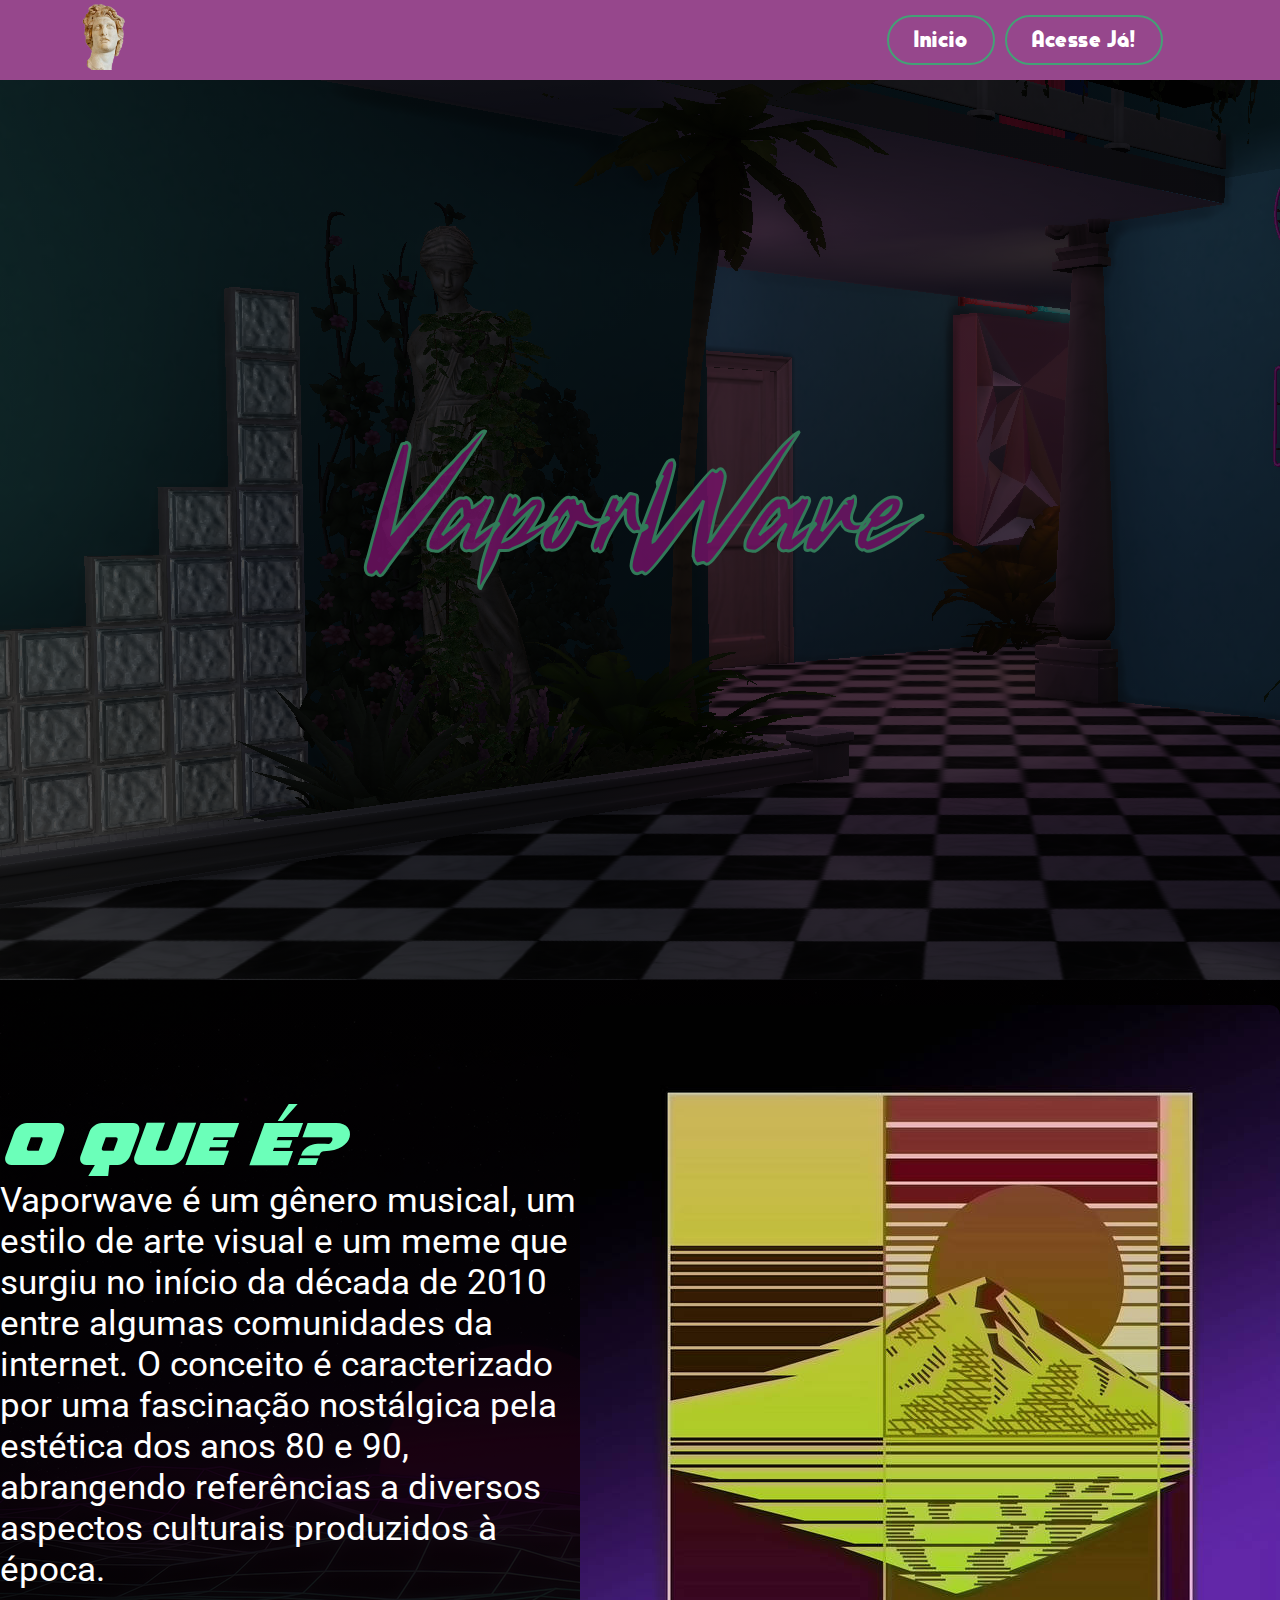
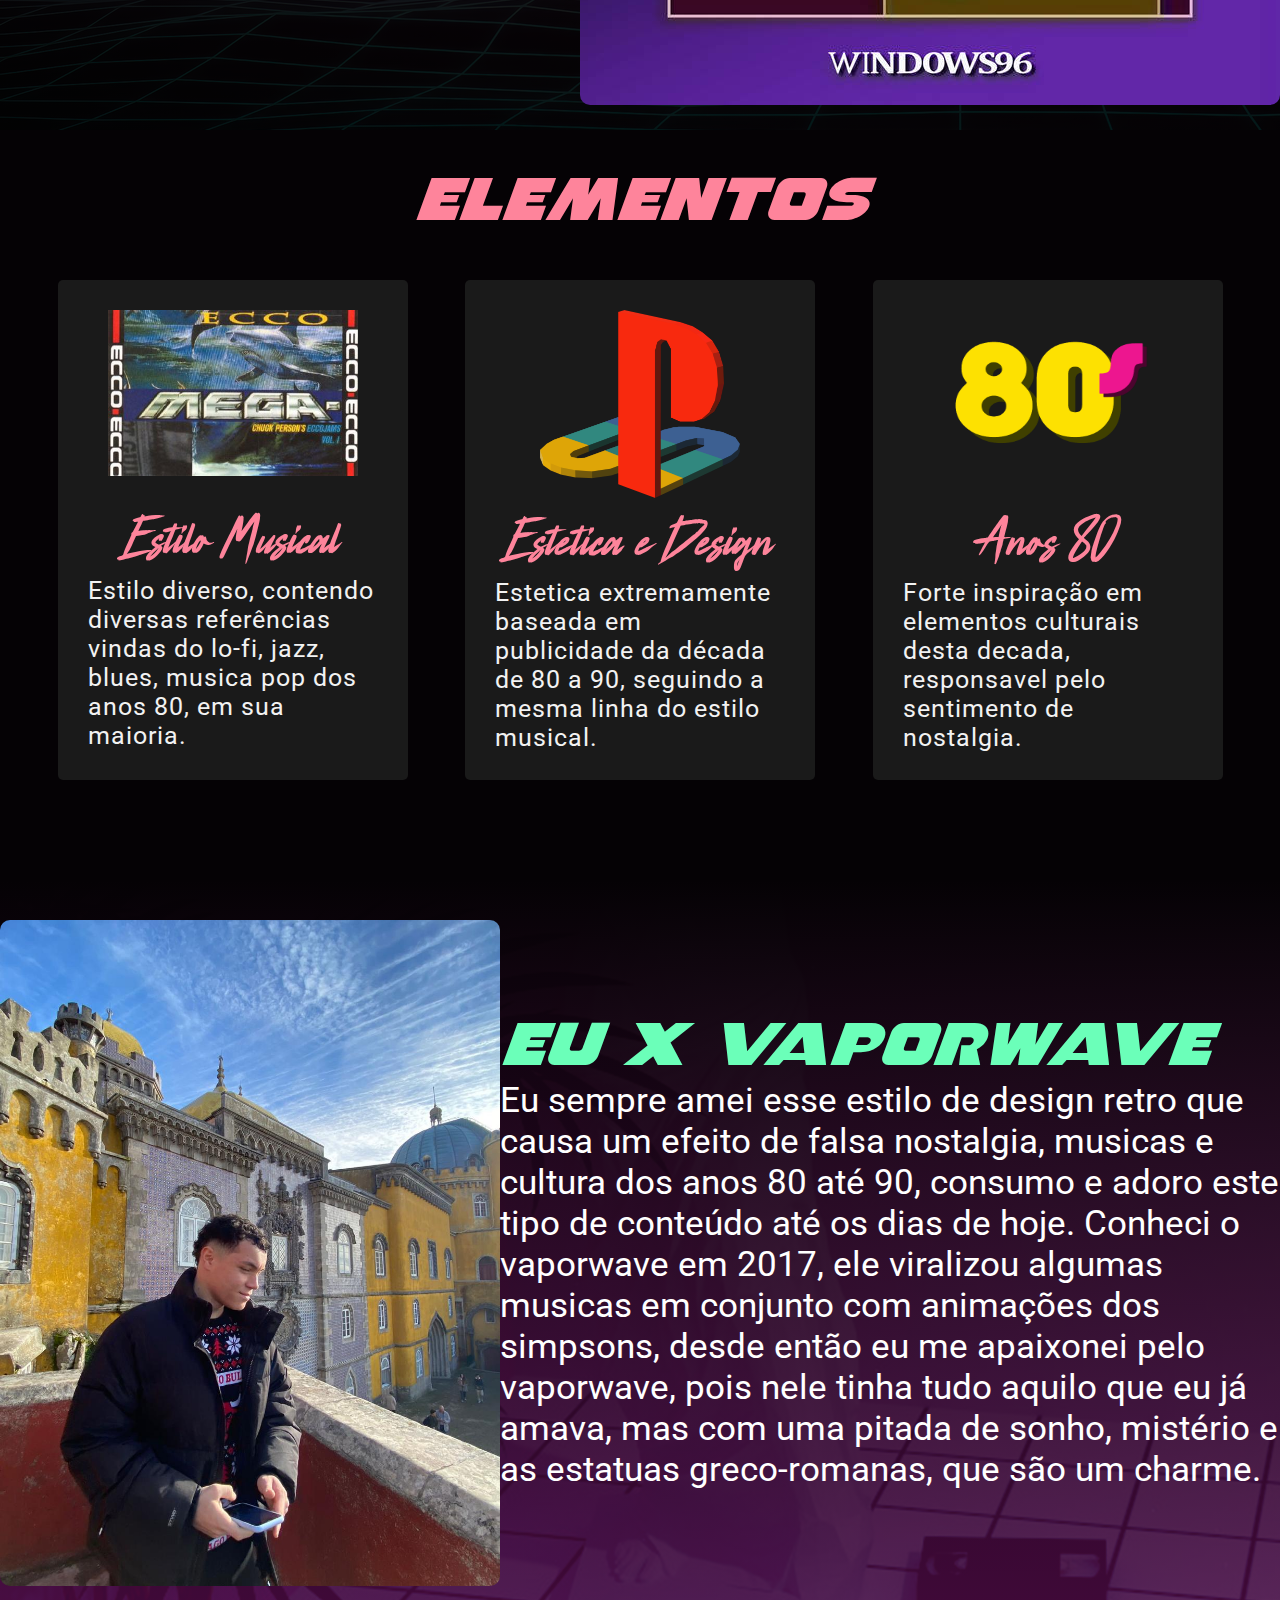
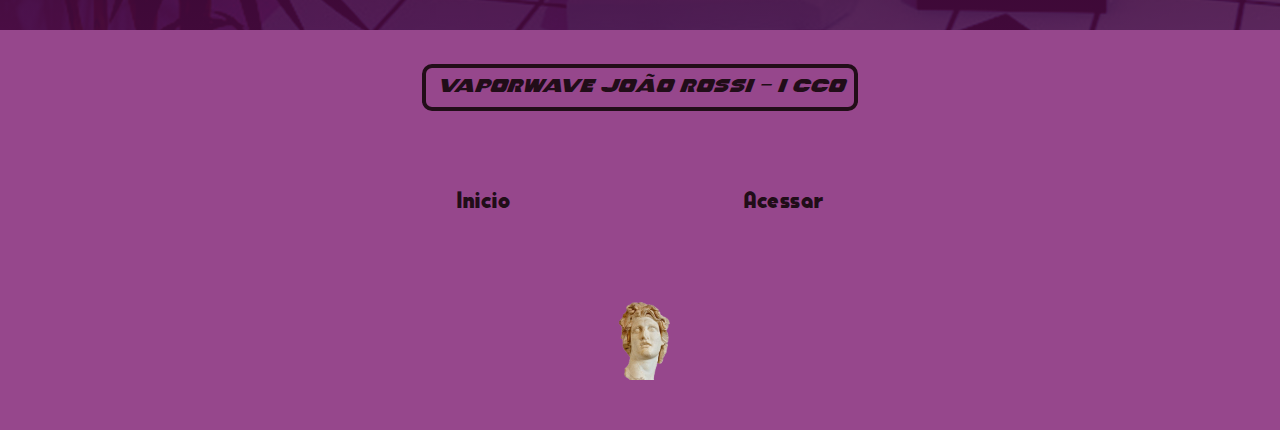
==== commit d1202dd6: "Ajuste de CSS" ====
--- a/web-data-viz/public/index.html
+++ b/web-data-viz/public/index.html
@@ -56,7 +56,7 @@
                 <div class="card2">
                     <img src="imagens/img2.jpg" alt="imagem" style="width: 250px; height: 168px; margin-bottom: 40px;">
                     <h3>Estilo Musical</h3>
-                    <p>Estilo diverso, contendo diversas referências vindas do lo-fi, jazz, blues, musica pop dos anos 80, em sua maioria, sempre referências americanas e japonesas.</p>
+                    <p>Estilo diverso, contendo diversas referências vindas do lo-fi, jazz, blues, musica pop dos anos 80, em sua maioria.</p>
                 </div>
             </div>
 
@@ -64,7 +64,7 @@
                 <div class="card2">
                     <img src="imagens/img4.png" alt="imagem" style="width: 200px; height: 188px; margin-bottom: 20px;">
                     <h3>Estetica e Design</h3>
-                    <p>Estetica extremamente baseada em publicidade da década de 80 a 90, seguindo a mesma linha do estilo musical com referências americanas e japonesas.</p>
+                    <p>Estetica extremamente baseada em publicidade da década de 80 a 90, seguindo a mesma linha do estilo musical.</p>
                 </div>
             </div>
 
@@ -72,7 +72,7 @@
                 <div class="card2">
                     <img src="imagens/img3.png" alt="imagem" style="width: 200px; height: 168px; margin-bottom: 40px;">
                     <h3>Anos 80</h3>
-                    <p>Forte inspiração em elementos culturais desta decada, o grande responsavel por todo o misticismo e sentimento de nostalgia que tanto a musica quanto o visual proporcionam. </p>
+                    <p>Forte inspiração em elementos culturais desta decada, responsavel pelo sentimento de nostalgia.</p>
                 </div>
             </div>
         </div>
--- a/web-data-viz/public/style.css
+++ b/web-data-viz/public/style.css
@@ -100,18 +100,19 @@
     flex-direction: column;
     align-items: center;
     justify-content: top;
-    background-color: #291418;
-    width: 550px;
-    height: 700px;
     border-radius: 10px;
 }
 
 .tituloRank {
     padding: 20px;
+    display: flex;
+    align-items: center;
+    justify-content: center;
 }
 .tituloRank h1{
-    color: #8b8bbd;
-    font-size: 45px;
+    font-family: 'torchzilla-regular.ttf';
+    color: #fff;
+    font-size: 65px;
 }
 
 .pontosJogadores {
@@ -128,20 +129,44 @@
     padding: 5px;
     font-size: 35px;
 }
-
+.organizar-rank {
+    display: flex;
+    justify-content: center;
+    align-items: center;
+    flex-direction: column;
+    width: 100%;
+    height: auto;
+}
 .rankeados {
     display: flex;
     flex-direction: row;
+    align-items: center;
+    justify-content: left;
+}
+.rankeados .indice {
+    color: #44a176;
+    font-size: 30px;
+    font-family: 'torchzilla-regular.ttf';
+    margin-right: 20px;
+}
+.rankeados p {
+    font-size: 25px;
+    font-family: 'Nowduke-Regular.ttf';
+    padding-bottom: 10px;
 }
 .rankeados .pontos {
-    color: #fe849b;
+    color: #44a176;
+    font-size: 30px;
+    font-family: 'torchzilla-regular.ttf';
+    margin-left: 20px;
+    display: flex;
 }
 /* BackGround */
 .backgrau {
     width: 100%;
     height: 100vh;
     background: 
-    linear-gradient(rgba(1, 1, 56, 0.897), rgba(1, 1, 56, 0.562)),
+    linear-gradient(rgba(0, 0, 20, 0.801), rgba(0, 0, 20, 0.801)),
     url('wp.jpg');
     background-size: cover;
     display: flex;
@@ -356,7 +381,7 @@
     height: 80vh;
     background: #15151d;
     border-radius: 20px;
-    border: 5px solid #ad5867;
+    border: 5px solid rgb(77, 36, 71);
 }
 #inicarQuiz {
     display: flex;
@@ -373,8 +398,8 @@
     padding: 10px;
     padding-left: 40px;
     padding-right: 40px;
-    background-color: #ad5867;
-    color: #210d18;
+    background-color: rgb(77, 36, 71);
+    color: #51be8f;
     border: 3px solid #51be8f;
     cursor: pointer;
     font-family: 'Nowduke-Regular.ttf';
@@ -384,7 +409,7 @@
     transition: 0.5s ease;
 }
 #inicarQuiz h1 {
-    color: #ad5867;
+    color: rgb(77, 36, 71);
     font-size: 150px;
     font-family: 'torchzilla-regular.ttf';
     -webkit-text-stroke-color: #51be8f ;
@@ -412,14 +437,14 @@
     padding: 10px;
     padding-left: 40px;
     padding-right: 40px;
-    background-color: #ad5867;
-    color: #210d18;
+    background-color: rgb(77, 36, 71);
+    color: #51be8f ;
     border: 3px solid #51be8f;
     cursor: pointer;
     font-family: 'Nowduke-Regular.ttf';
 }
 #pergunta1 h2 {
-    color: #fe849b;
+    color: #51be8f;
     font-size: 60px;
     font-family: 'Roboto';
     padding: 100px;
@@ -438,14 +463,14 @@
     padding: 10px;
     padding-left: 40px;
     padding-right: 40px;
-    background-color: #ad5867;
-    color: #210d18;
+    background-color: rgb(77, 36, 71);
+    color: #51be8f ;
     border: 3px solid #51be8f;
     cursor: pointer;
     font-family: 'Nowduke-Regular.ttf';
 }
 #pergunta2 h2 {
-    color: #fe849b;
+    color: #51be8f;
     font-size: 60px;
     font-family:'Roboto' ;
     padding: 100px;
@@ -464,14 +489,14 @@
     padding: 10px;
     padding-left: 40px;
     padding-right: 40px;
-    background-color: #ad5867;
-    color: #210d18;
+    background-color: rgb(77, 36, 71);
+    color: #51be8f ;
     border: 3px solid #51be8f;
     cursor: pointer;
     font-family: 'Nowduke-Regular.ttf';
 }
 #pergunta3 h2 {
-    color: #fe849b;
+    color: #51be8f;
     font-size: 60px;
     font-family:'Roboto' ;
     padding: 100px;
@@ -490,14 +515,14 @@
     padding: 10px;
     padding-left: 40px;
     padding-right: 40px;
-    background-color: #ad5867;
-    color: #210d18;
+    background-color: rgb(77, 36, 71);
+    color: #51be8f ;
     border: 3px solid #51be8f;
     cursor: pointer;
     font-family: 'Nowduke-Regular.ttf';
 }
 #pergunta4 h2 {
-    color: #fe849b;
+    color: #51be8f;
     font-size: 60px;
     font-family:'Roboto' ;
     padding: 100px;
@@ -516,14 +541,14 @@
     padding: 10px;
     padding-left: 40px;
     padding-right: 40px;
-    background-color: #ad5867;
-    color: #210d18;
+    background-color: rgb(77, 36, 71);
+    color: #51be8f ;
     border: 3px solid #51be8f;
     cursor: pointer;
     font-family: 'Nowduke-Regular.ttf';
 }
 #pergunta5 h2 {
-    color: #fe849b;
+    color: #51be8f;
     font-size: 60px;
     font-family:'Roboto' ;
     padding: 100px;
@@ -542,14 +567,14 @@
     padding: 10px;
     padding-left: 40px;
     padding-right: 40px;
-    background-color: #ad5867;
-    color: #210d18;
+    background-color: rgb(77, 36, 71);
+    color: #51be8f ;
     border: 3px solid #51be8f;
     cursor: pointer;
     font-family: 'Nowduke-Regular.ttf';
 }
 #pergunta6 h2 {
-    color: #fe849b;
+    color: #51be8f;
     font-size: 60px;
     font-family:'Roboto' ;
     padding: 100px;
@@ -568,14 +593,14 @@
     padding: 10px;
     padding-left: 40px;
     padding-right: 40px;
-    background-color: #ad5867;
-    color: #210d18;
+    background-color: rgb(77, 36, 71);
+    color: #51be8f ;
     border: 3px solid #51be8f;
     cursor: pointer;
     font-family: 'Nowduke-Regular.ttf';
 }
 #pergunta7 h2 {
-    color: #fe849b;
+    color: #51be8f;
     font-size: 60px;
     font-family:'Roboto' ;
     padding: 100px;
@@ -594,14 +619,14 @@
     padding: 10px;
     padding-left: 40px;
     padding-right: 40px;
-    background-color: #ad5867;
-    color: #210d18;
+    background-color: rgb(77, 36, 71);
+    color: #51be8f ;
     border: 3px solid #51be8f;
     cursor: pointer;
     font-family: 'Nowduke-Regular.ttf';
 }
 #pergunta8 h2 {
-    color: #fe849b;
+    color: #51be8f;
     font-size: 60px;
     font-family:'Roboto' ;
     padding: 100px;
@@ -620,14 +645,14 @@
     padding: 10px;
     padding-left: 40px;
     padding-right: 40px;
-    background-color: #ad5867;
-    color: #210d18;
+    background-color: rgb(77, 36, 71);
+    color: #51be8f ;
     border: 3px solid #51be8f;
     cursor: pointer;
     font-family: 'Nowduke-Regular.ttf';
 }
 #pergunta9 h2 {
-    color: #fe849b;
+    color: #51be8f;
     font-size: 60px;
     font-family:'Roboto' ;
     padding: 100px;
@@ -646,21 +671,21 @@
     padding: 10px;
     padding-left: 40px;
     padding-right: 40px;
-    background-color: #ad5867;
-    color: #210d18;
+    background-color: rgb(77, 36, 71);
+    color: #51be8f ;
     border: 3px solid #51be8f;
     cursor: pointer;
     font-family: 'Nowduke-Regular.ttf';
 }
 #pergunta10 h2 {
-    color: #fe849b;
+    color: #51be8f;
     font-size: 60px;
     font-family:'Roboto' ;
     padding: 100px;
     padding-bottom: 0px;
 }
 #div_homem button {
-    color: #ad5867;
+    color: rgb(77, 36, 71);
     font-size: 150px;
     font-family: 'torchzilla-regular.ttf';
     -webkit-text-stroke-color: #51be8f ;
@@ -731,9 +756,9 @@
     font-family: 'torchzilla-regular.ttf';
    }
    .card p {
-    font-size: 18px;
+    font-size: 25px;
     color: #f2f2f2;
-    letter-spacing: 2px;
+    letter-spacing: 1px;
    }
    
    .card2:hover {
@@ -833,7 +858,7 @@
 .side-bar{
     width: 300px;
     height: 100vh;
-    background: #fe849b;
+    background: rgb(149 70 139);
     border-top-right-radius: 20px;
     border-bottom-right-radius: 20px;
     display: flex;
@@ -861,20 +886,22 @@
     font-size: 45px;
 }
 .side-bar .logo h3:hover {
-    text-shadow: 2px 2px 5px #8b8bbd,
-    5px 5px 70px #8b8bbd;
+    text-shadow: 2px 2px 5px #44a176,
+    5px 5px 70px #44a176;
     transform: scale(1.1);
     transition: 1s ease;
 }
 .side-bar .content {
     display: flex;
     flex-direction: column;
+    align-items: left;
     justify-content: space-evenly;
     padding: 10px;
     height: 400px;
 }
 .side-bar .content .opcao {
     display: flex;
+    align-items: center;
     flex-direction: row;
     cursor: pointer;
 }
@@ -887,12 +914,12 @@
 }
 .side-bar .content .opcao span:hover {
     color: #210d18;
-    background: #8b8bbd;
+    background: #44a176;
     transition: 0.5s ease;
 }
 .side-bar .content .opcao i {
     font-size: 30px;
-    color: #210d18;
+    color: #44a176;
 }
 .side-bar .logout {
     display: flex;
@@ -904,6 +931,7 @@
 .side-bar .logout .opcao {
     display: flex;
     flex-direction: row;
+    align-items: center;
     cursor: pointer;
 }
 .side-bar .logout .opcao span{
@@ -915,12 +943,12 @@
 }
 .side-bar .logout .opcao span:hover {
     color: #210d18;
-    background: #8b8bbd;
+    background: #44a176;
     transition: 0.5s ease;
 }
 .side-bar .logout .opcao i {
     font-size: 30px;
-    color: #210d18;
+    color: #44a176;
 }
 
 /* analytics */
@@ -945,10 +973,10 @@
     align-items: center;
 }
 .analytics .container .subgenero h1 {
-    color: #fe849b;
+    color: rgb(96 20 91);
     font-size: 150px;
     font-family: 'torchzilla-regular.ttf';
-    -webkit-text-stroke-color: #28664a;
+    -webkit-text-stroke-color: #398f68;
     -webkit-text-stroke-width: 3px;
 }
 .analytics .container .subgenero h1:hover {
@@ -966,7 +994,7 @@
 .subgenero {
     height: 100vh;
     background: 
-    linear-gradient(rgba(1, 1, 56, 0.897), rgba(1, 1, 56, 0.562)),
+    linear-gradient(rgba(0,0,0,0.7), rgba(0,0,0,0.7)),
     url('wp.jpg');
 }
 .ecco-jams {
@@ -1235,6 +1263,18 @@
 
   /* css do formulario de cadastro novo 25/07/2024 */
   /* switch card */
+.wrapper {
+  --input-focus: #2d8cf0;
+  --font-color: #323232;
+  --font-color-sub: #666;
+  --bg-color: #fff;
+  --bg-color-alt: #666;
+  --main-color: #323232;
+    /* display: flex; */
+    /* flex-direction: column; */
+    /* align-items: center; */
+}
+
   .switch {
     transform: translateY(-200px);
     position: relative;
@@ -1392,6 +1432,25 @@
     padding: 5px 10px;
     outline: none;
   }
+
+  .flip-card__form select {
+    width: 250px;
+    height: 40px;
+    border-radius: 5px;
+    border: 2px solid var(--main-color);
+    background-color: var(--bg-color);
+    box-shadow: 4px 4px var(--main-color);
+    font-size: 15px;
+    font-weight: 600;
+    color: var(--font-color-sub);
+    padding: 5px 10px;
+    outline: none;
+  }
+
+  .flip-card__form option{
+    color: var(--font-color-sub);
+    opacity: 0.8;
+  }
   
   .flip-card__input::placeholder {
     color: var(--font-color-sub);
@@ -1420,6 +1479,22 @@
     color: var(--font-color);
     cursor: pointer;
   } 
+  /* css do novo card de ranking 31/07/2024 */
+  .card-rank {
+    width: 550px;
+    height: 700px;
+    border-radius: 20px;
+    padding: 5px;
+    box-shadow: rgba(151, 65, 252, 0.2) 0 15px 30px -5px;
+    background-image: linear-gradient(144deg,rgb(149 70 139),rgb(149 70 139), #44a176 50%,#6bffba);
+  }
+  
+  .card__content {
+    background: rgb(2, 2, 17);
+    border-radius: 17px;
+    width: 100%;
+    height: 100%;
+  }
 
 @media (max-width: 920px) {
     .modo {
